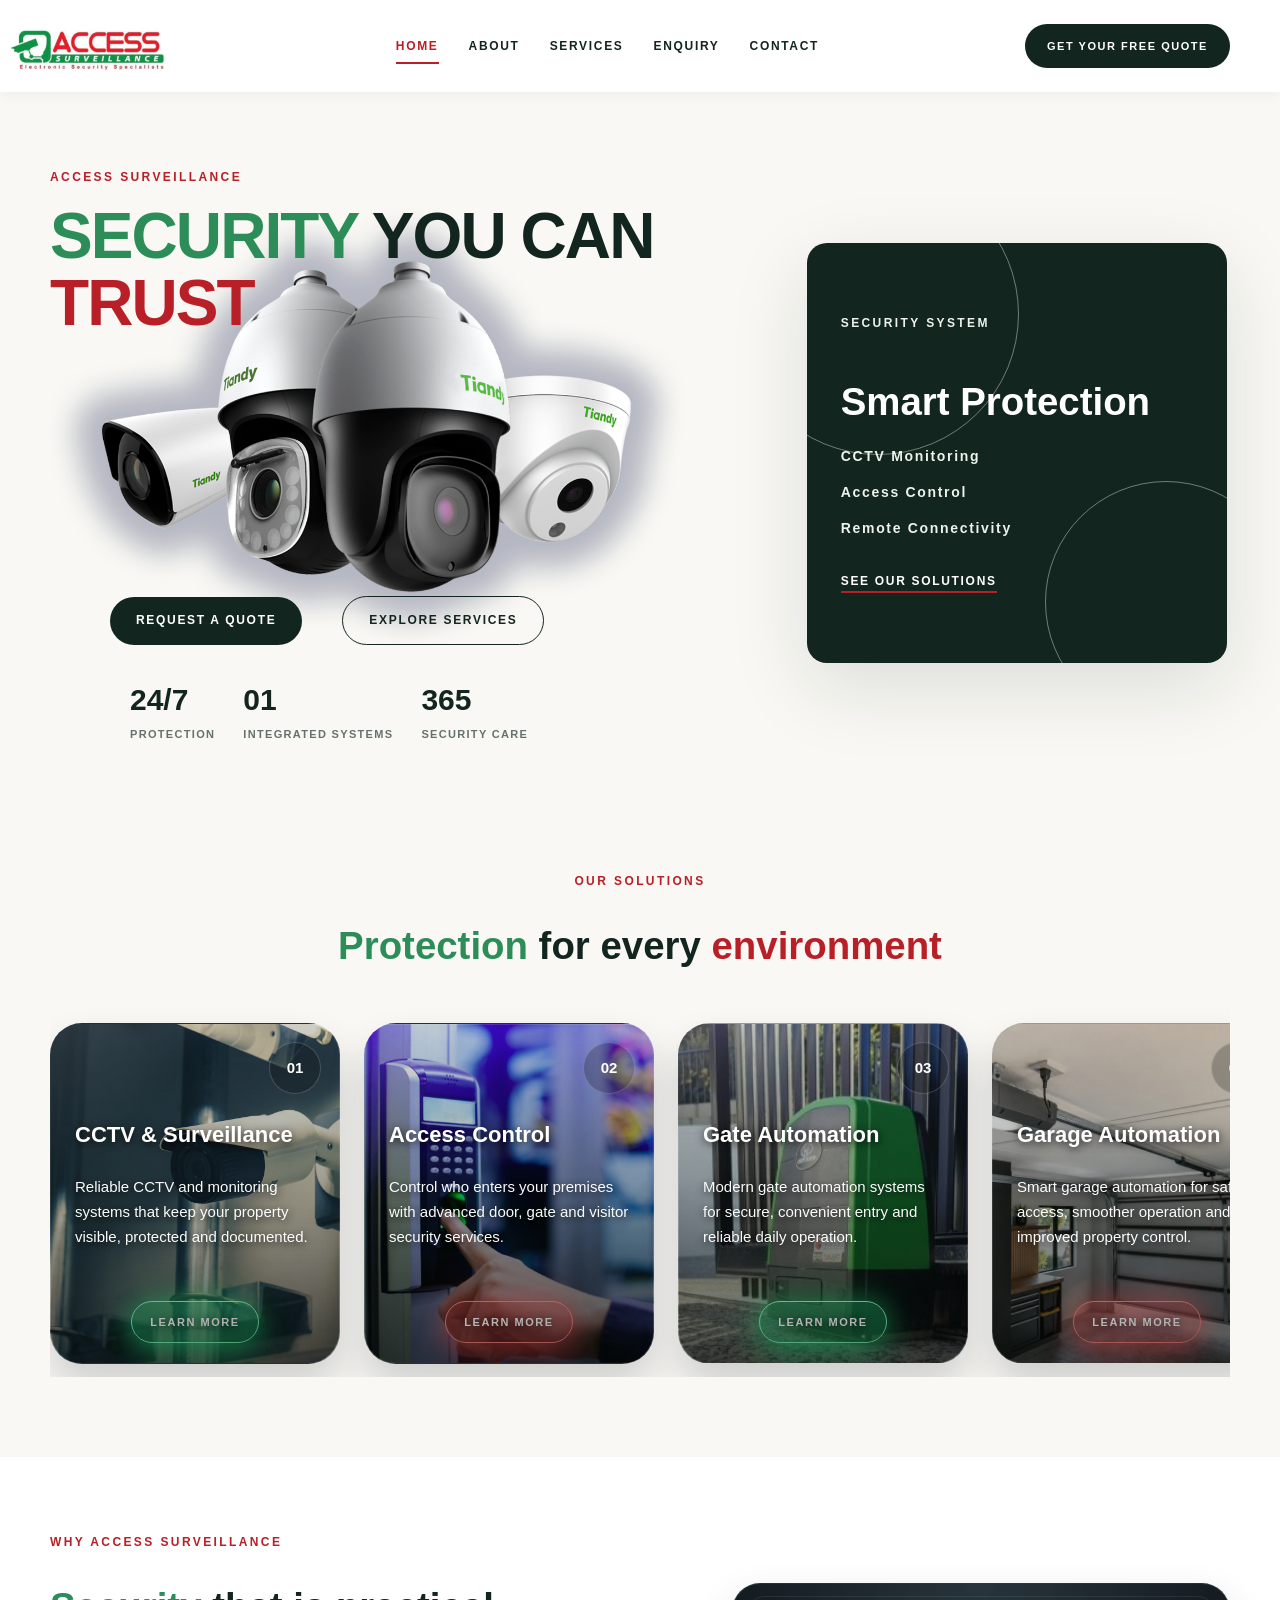
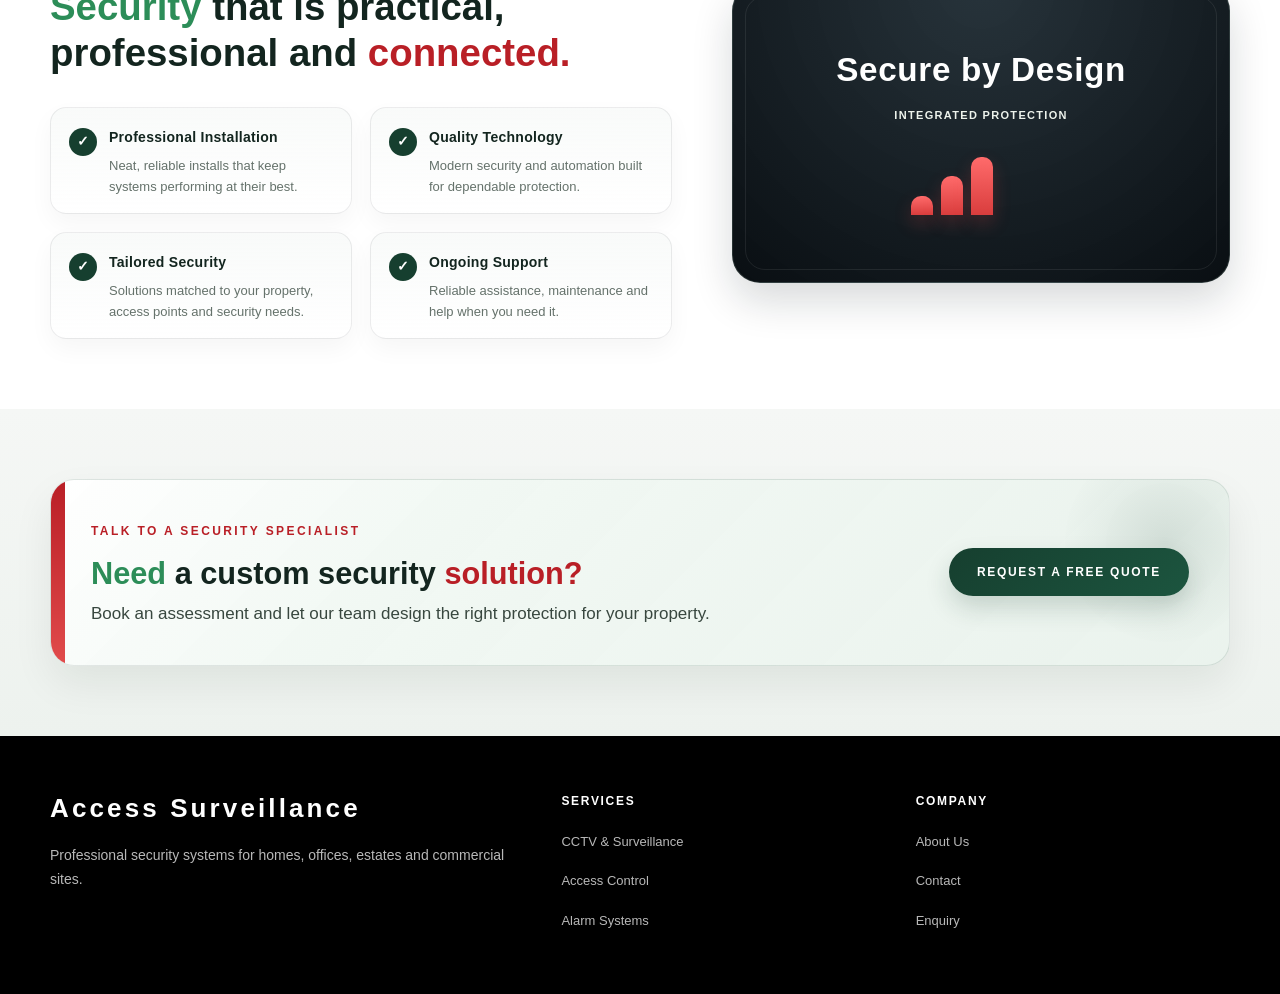
==== index.html @ 6586c18f "first push" ====
<!DOCTYPE html>
<html lang="en">
<head>
    <meta charset="UTF-8">
    <meta name="viewport" content="width=device-width, initial-scale=1.0">
    <title>Access Surveillance</title>
    <link rel="stylesheet" href="../css/style.css">
</head>
<body>
    <div class="site-header-wrap">
        <header class="site-header">
            <div class="container nav-wrap">
                <a class="brand" href="index.html" aria-label="Access Surveillance">
                    <span class="brand-mark">
                        <span class="brand-icon">
                            <img class="brand-logo-image" src="../images/access logo.jpeg" alt="Access Surveillance logo">
                        </span>
                    </span>
                </a>

                <button class="menu-toggle" aria-label="Open navigation" aria-expanded="false">
                    <span></span>
                    <span></span>
                    <span></span>
                </button>

                <nav class="main-nav">
                    <a class="nav-link active" href="index.html">Home</a>
                    <a class="nav-link" href="about.html">About</a>
                    <a class="nav-link" href="services.html">Services</a>
                    <a class="nav-link" href="enquiry.html">Enquiry</a>
                    <a class="nav-link" href="contact.html">Contact</a>
                </nav>

                <a class="header-button" href="enquiry.html">Get your free quote</a>
            </div>
        </header>
    </div>

    <main class="homepage-main">
        <section class="hero-section">
            <div class="container hero-grid">
                <div class="hero-copy">
                    <span class="section-tag">Access Surveillance</span>
                    <h1><span class="hero-green-word">Security</span> you can <span class="hero-trust-word">trust</span></h1>
                 
                    <div class="hero-actions">
                        <a class="btn btn-primary" href="enquiry.html">Request a Quote</a>
                        <a class="btn btn-secondary" href="#services-preview">Explore Services</a>
                    </div>

                    <div class="hero-proof">
                        <div class="hero-proof-item">
                            <span class="hero-proof-number">24/7</span>
                            <span class="hero-proof-label">Protection</span>
                        </div>
                        <div class="hero-proof-item">
                            <span class="hero-proof-number">01</span>
                            <span class="hero-proof-label">Integrated Systems</span>
                        </div>
                        <div class="hero-proof-item">
                            <span class="hero-proof-number">365</span>
                            <span class="hero-proof-label">Security Care</span>
                        </div>
                    </div>
                </div>

                <div class="hero-panel">
                    <div class="hero-panel-card">
                        <span class="hero-panel-label">Security System</span>
                        <h3>Smart Protection</h3>
                        <div class="hero-panel-list">
                            <span>CCTV Monitoring</span>
                            <span>Access Control</span>
                            <span>Remote Connectivity</span>
                        </div>
                        <a class="hero-panel-button" href="services.html">See our solutions</a>
                    </div>
                </div>
            </div>
        </section>

        <section class="service-preview" id="services-preview">
            <div class="container">
                <div class="section-heading centered">
                    <span class="section-tag dark-tag">Our Solutions</span>
                    <h2><span class="service-heading-green">Protection</span> for every <span class="service-heading-red">environment</span></h2>
                </div>

                <div class="service-slider">
                    <div class="service-track">
                        <div class="service-grid" aria-label="Security services list">
                            <article class="service-card service-card-feature">
                                <span class="service-icon">01</span>
                                <h3>CCTV & Surveillance</h3>
                                <p>Reliable CCTV and monitoring systems that keep your property visible, protected and documented.</p>
                                <a class="service-link" href="about.html">Learn more</a>
                            </article>
                            <article class="service-card service-card-access">
                                <span class="service-icon">02</span>
                                <h3>Access Control</h3>
                                <p>Control who enters your premises with advanced door, gate and visitor security services.</p>
                                <a class="service-link" href="about.html">Learn more</a>
                            </article>
                            <article class="service-card service-card-gate">
                                <span class="service-icon">03</span>
                                <h3>Gate Automation</h3>
                                <p>Modern gate automation systems for secure, convenient entry and reliable daily operation.</p>
                                <a class="service-link" href="about.html">Learn more</a>
                            </article>
                            <article class="service-card service-card-garage">
                                <span class="service-icon">04</span>
                                <h3>Garage Automation</h3>
                                <p>Smart garage automation for safer access, smoother operation and improved property control.</p>
                                <a class="service-link" href="about.html">Learn more</a>
                            </article>
                            <article class="service-card service-card-fencing">
                                <span class="service-icon">05</span>
                                <h3>Electric Fencing</h3>
                                <p>High-performance electric perimeter security to deter intrusion and strengthen protection around your property.</p>
                                <a class="service-link" href="about.html">Learn more</a>
                            </article>
                            <article class="service-card service-card-alarm">
                                <span class="service-icon">06</span>
                                <h3>Ajax Alarm Systems</h3>
                                <p>Smart Ajax alarm protection with rapid alerts, secure monitoring and reliable property defence.</p>
                                <a class="service-link" href="about.html">Learn more</a>
                            </article>
                            <article class="service-card service-card-network">
                                <span class="service-icon">07</span>
                                <h3>Networking</h3>
                                <p>Reliable networking and connectivity services that keep your security systems communicating securely and efficiently.</p>
                                <a class="service-link" href="about.html">Learn more</a>
                            </article>
                            <article class="service-card service-card-maintenance">
                                <span class="service-icon">08</span>
                                <h3>Maintenance & Repairs</h3>
                                <p>Keep your security systems running at peak performance with responsive maintenance and expert repairs.</p>
                                <a class="service-link" href="about.html">Learn more</a>
                            </article>
                        </div>
                        <div class="service-grid" aria-hidden="true">
                            <article class="service-card service-card-feature">
                                <span class="service-icon">01</span>
                                <h3>CCTV & Surveillance</h3>
                                <p>Reliable CCTV and monitoring systems that keep your property visible, protected and documented.</p>
                                <a class="service-link" href="about.html">Learn more</a>
                            </article>
                            <article class="service-card service-card-access">
                                <span class="service-icon">02</span>
                                <h3>Access Control</h3>
                                <p>Control who enters your premises with advanced door, gate and visitor security services.</p>
                                <a class="service-link" href="about.html">Learn more</a>
                            </article>
                            <article class="service-card service-card-gate">
                                <span class="service-icon">03</span>
                                <h3>Gate Automation</h3>
                                <p>Modern gate automation systems for secure, convenient entry and reliable daily operation.</p>
                                <a class="service-link" href="about.html">Learn more</a>
                            </article>
                            <article class="service-card service-card-garage">
                                <span class="service-icon">04</span>
                                <h3>Garage Automation</h3>
                                <p>Smart garage automation for safer access, smoother operation and improved property control.</p>
                                <a class="service-link" href="about.html">Learn more</a>
                            </article>
                            <article class="service-card service-card-fencing">
                                <span class="service-icon">05</span>
                                <h3>Electric Fencing</h3>
                                <p>High-performance electric perimeter security to deter intrusion and strengthen protection around your property.</p>
                                <a class="service-link" href="about.html">Learn more</a>
                            </article>
                            <article class="service-card service-card-alarm">
                                <span class="service-icon">06</span>
                                <h3>Ajax Alarm Systems</h3>
                                <p>Smart Ajax alarm protection with rapid alerts, secure monitoring and reliable property defence.</p>
                                <a class="service-link" href="about.html">Learn more</a>
                            </article>
                            <article class="service-card service-card-network">
                                <span class="service-icon">07</span>
                                <h3>Networking</h3>
                                <p>Reliable networking and connectivity services that keep your security systems communicating securely and efficiently.</p>
                                <a class="service-link" href="about.html">Learn more</a>
                            </article>
                            <article class="service-card service-card-maintenance">
                                <span class="service-icon">08</span>
                                <h3>Maintenance & Repairs</h3>
                                <p>Keep your security systems running at peak performance with responsive maintenance and expert repairs.</p>
                                <a class="service-link" href="about.html">Learn more</a>
                            </article>
                        </div>
                    </div>
                </div>
            </div>
        </section>

        <section class="trust-section">
            <div class="container trust-grid">
                <div class="trust-copy-wrap">
                    <span class="section-tag dark-tag">Why Access Surveillance</span>
                    <h2>Security that is practical, professional and connected.</h2>
                    <div class="trust-points">
                        <div class="trust-point">
                            <span class="trust-check">✓</span>
                            <div>
                                <strong>Professional Installation</strong>
                                <p>Neat, reliable installs that keep systems performing at their best.</p>
                            </div>
                        </div>
                        <div class="trust-point">
                            <span class="trust-check">✓</span>
                            <div>
                                <strong>Quality Technology</strong>
                                <p>Modern security and automation built for dependable protection.</p>
                            </div>
                        </div>
                        <div class="trust-point">
                            <span class="trust-check">✓</span>
                            <div>
                                <strong>Tailored Security</strong>
                                <p>Solutions matched to your property, access points and security needs.</p>
                            </div>
                        </div>
                        <div class="trust-point">
                            <span class="trust-check">✓</span>
                            <div>
                                <strong>Ongoing Support</strong>
                                <p>Reliable assistance, maintenance and help when you need it.</p>
                            </div>
                        </div>
                    </div>
                </div>

                <div class="trust-panel">
                    <div class="trust-panel-card">
                        <span class="trust-panel-number">Secure by Design</span>
                        <span class="trust-panel-label">Integrated Protection</span>
                        <div class="trust-bars">
                            <span class="bar bar-one"></span>
                            <span class="bar bar-two"></span>
                            <span class="bar bar-three"></span>
                        </div>
                    </div>
                </div>
            </div>
        </section>

        <section class="cta-section">
            <div class="container cta-card">
                <div>
                    <span class="section-tag light-tag">Talk to a security specialist</span>
                    <h2>Need a custom security solution?</h2>
                    <p>Book an assessment and let our team design the right protection for your property.</p>
                </div>
                <a class="btn btn-light" href="enquiry.html">Request a Free Quote</a>
            </div>
        </section>
    </main>

    <footer class="site-footer">
        <div class="container footer-grid">
            <div>
                <a class="footer-brand" href="index.html">Access Surveillance</a>
                <p>Professional security systems for homes, offices, estates and commercial sites.</p>
            </div>
            <div>
                <span class="footer-title">Services</span>
                <ul class="footer-links">
                    <li><a href="services.html">CCTV & Surveillance</a></li>
                    <li><a href="services.html">Access Control</a></li>
                    <li><a href="services.html">Alarm Systems</a></li>
                </ul>
            </div>
            <div>
                <span class="footer-title">Company</span>
                <ul class="footer-links">
                    <li><a href="about.html">About Us</a></li>
                    <li><a href="contact.html">Contact</a></li>
                    <li><a href="enquiry.html">Enquiry</a></li>
                </ul>
            </div>
        </div>
    </footer>
    <script src="../js/main.js"></script>
</body>
</html>
---- css/style.css ----
* {
  box-sizing: border-box;
  -webkit-font-smoothing: antialiased;
}

:root {
  --charcoal: #13251f;
  --charcoal-soft: #1d372c;
  --charcoal-dark: #091c16;
  --green: #163f2f;
  --green-soft: #234b3a;
  --green-light: #edf3ec;
  --red: #b91f26;
  --red-dark: #7d1418;
  --red-soft: #f7e7e8;
  --text: #38473f;
  --muted: #65726b;
  --muted-light: #9ca398;
  --line: #dde3dd;
  --line-soft: #eef0ee;
  --paper: #f9f8f4;
  --white: #ffffff;
  --black: #0d1916;
  --shadow: rgba(0, 36, 25, 0.12);
  --transition: 260ms ease;
  --serif: Georgia, "Times New Roman", serif;
  --sans: "Inter", "Manrope", "Montserrat", "Poppins", Arial, sans-serif;
}

html {
  scroll-behavior: smooth;
}

body {
  margin: 0;
  color: var(--text);
  background: var(--paper);
  font-family: var(--sans);
  font-size: 16px;
  line-height: 1.7;
}

html {
  scroll-behavior: smooth;
}

body.lock-scroll {
  overflow-x: hidden;
}

body,
.site-header,
.hero-section,
.service-preview,
.trust-section,
.cta-section,
.site-footer,
.hero-copy,
.hero-panel,
.service-card,
.trust-point,
.cta-card {
  animation: fadeUp 1s cubic-bezier(0.2, 0.8, 0.2, 1) both;
}

.reveal {
  opacity: 0;
  transform: translateY(28px) scale(0.98);
  filter: blur(4px);
  transition: opacity 0.8s ease, transform 0.8s cubic-bezier(0.2, 0.8, 0.2, 1), filter 0.8s ease;
}

.reveal.is-visible {
  opacity: 1;
  transform: translateY(0) scale(1);
  filter: blur(0);
}

@keyframes fadeUp {
  0% {
    opacity: 0;
    transform: translateY(30px) scale(0.98);
    filter: blur(4px);
  }
  100% {
    opacity: 1;
    transform: translateY(0) scale(1);
    filter: blur(0);
  }
}

.hero-copy {
  animation-delay: 0.12s;
}

.hero-panel {
  animation-delay: 0.25s;
}

.service-card {
  animation-delay: 0.1s;
}

.trust-point {
  animation-delay: 0.14s;
}

.cta-card {
  animation-delay: 0.28s;
}

@media (prefers-reduced-motion: reduce) {
  *, *::before, *::after {
    animation: none !important;
    transition: none !important;
    scroll-behavior: auto !important;
  }

  .reveal,
  .reveal.is-visible {
    opacity: 1 !important;
    transform: none !important;
    filter: none !important;
    transition: none !important;
  }
}

img {
  max-width: 100%;
  display: block;
}

a {
  color: inherit;
  text-decoration: none;
}

.container {
  width: min(1180px, calc(100vw - 96px));
  margin: 0 auto;
}

.site-header-wrap {
  background: var(--white);
  position: relative;
  z-index: 10;
  box-shadow: 0 2px 14px rgba(0, 0, 0, 0.05);
}

.site-header {
  min-height: 92px;
  background: var(--white);
}

.nav-wrap {
  min-height: 92px;
  display: flex;
  align-items: center;
  justify-content: space-between;
  gap: 30px;
}

.brand {
  display: flex;
  align-items: center;
  min-width: max-content;
  margin-left: -60px;
}

.brand-mark {
  display: flex;
  align-items: center;
  gap: 0;
}

.brand-icon {
  width: 200px;
  height: 84px;
  display: flex;
  align-items: center;
  justify-content: center;
  color: var(--green);
  border-radius: 0;
  border: none;
  background: transparent;
}

.brand-logo-image {
  width: 200px;
  height: 84px;
  object-fit: contain;
  border-radius: 0;
  border: none;
  background: transparent;
  padding: 0;
  box-shadow: none;
  display: block;
}

.brand-title {
  display: block;
  color: var(--charcoal);
  font-size: 21px;
  font-weight: 800;
  letter-spacing: 0.12em;
  line-height: 1.2;
}

.brand-subtitle {
  display: block;
  color: var(--muted);
  font-size: 10px;
  font-weight: 700;
  letter-spacing: 0.18em;
  margin-top: 5px;
}

.main-nav {
  display: flex;
  align-items: center;
  gap: 30px;
}

.nav-link {
  color: var(--charcoal);
  font-size: 12px;
  font-weight: 800;
  letter-spacing: 0.14em;
  text-transform: uppercase;
  position: relative;
}

.nav-link::after {
  content: "";
  position: absolute;
  left: 0;
  bottom: -8px;
  width: 100%;
  height: 2px;
  background: var(--red);
  transform: scaleX(0);
  transform-origin: left;
  transition: var(--transition);
}

.nav-link:hover,
.nav-link.active {
  color: var(--red);
}

.nav-link:hover::after,
.nav-link.active::after {
  transform: scaleX(1);
}

.header-button {
  display: inline-flex;
  align-items: center;
  justify-content: center;
  min-height: 44px;
  padding: 11px 22px;
  background: var(--charcoal);
  color: var(--white);
  font-size: 11px;
  font-weight: 800;
  letter-spacing: 0.14em;
  text-transform: uppercase;
  border-radius: 999px;
  transition: var(--transition);
}

.header-button:hover {
  background: var(--red);
}

.menu-toggle {
  display: none;
  width: 44px;
  height: 44px;
  border: 1px solid var(--line);
  background: var(--white);
  align-items: center;
  justify-content: center;
  flex-direction: column;
  gap: 5px;
  cursor: pointer;
}

.menu-toggle span {
  display: block;
  width: 22px;
  height: 2px;
  background: var(--charcoal);
  border-radius: 2px;
}

@media (max-width: 900px) {
  .container {
    width: min(100%, calc(100vw - 32px));
  }

  .nav-wrap {
    flex-wrap: wrap;
  }

  .menu-toggle {
    display: flex;
    margin-left: auto;
  }

  .main-nav {
    position: absolute;
    left: 0;
    right: 0;
    top: 100%;
    z-index: 20;
    display: none;
    width: 100%;
    flex-direction: column;
    align-items: stretch;
    background: var(--white);
    padding: 20px;
    gap: 18px;
    box-shadow: 0 12px 30px var(--shadow);
  }

  .main-nav.open {
    display: flex;
  }

  .nav-link {
    font-size: 13px;
  }

  .header-button {
    display: none;
  }
}

.homepage-main {
  background: transparent;
}

.hero-section {
  background-image: url("../images/lines.jpeg");
  background-repeat: no-repeat;
  background-position: center center;
  background-size: cover;
  padding: 70px 0 42px;
}

.hero-grid {
  display: grid;
  grid-template-columns: minmax(560px, 1.25fr) minmax(420px, 0.75fr);
  align-items: center;
  gap: 40px;
}

.hero-copy {
  max-width: 680px;
  position: relative;
  z-index: 1;
}

.hero-copy::before {
  content: "";
  position: absolute;
  inset: -30px 0 -30px -30px;
  background-image: url("../images/test.png");
  background-repeat: no-repeat;
  background-position: center left;
  background-size: contain;
  opacity: 1;
  z-index: 0;
  pointer-events: none;
}

.hero-copy > * {
  position: relative;
  z-index: 1;
}

.section-tag {
  display: inline-block;
  color: var(--red);
  font-size: 12px;
  font-weight: 800;
  letter-spacing: 0.2em;
  text-transform: uppercase;
  margin-bottom: 16px;
}

.dark-tag {
  color: var(--red);
}

.light-tag {
  color: var(--red);
}

.hero-copy h1 {
  margin: 0 0 20px;
  color: var(--charcoal);
  font-family: Verdana, Geneva, Tahoma, sans-serif;
  font-size: clamp(56px, 5vw, 74px);
  line-height: 1.04;
  font-weight: 900;
  letter-spacing: -0.03em;
  text-transform: uppercase;
}
.hero-green-word {
  color: #2C8D58;
}

.hero-trust-word {
  color: var(--red);
}

.word-green {
  color: #2C8D58;
}

.word-red {
  color: var(--red);
}

.hero-subtitle {
  color: var(--text);
  font-size: clamp(19px, 2vw, 24px);
  line-height: 1.7;
  max-width: 620px;
  margin-bottom: 28px;
}

.hero-actions {
  display: flex;
  align-items: center;
  gap: 40px;
  flex-wrap: wrap;
  margin-top: 260px;
  margin-left: 60px;
  justify-content: flex-start;
}

.btn {
  display: inline-flex;
  align-items: center;
  justify-content: center;
  min-height: 48px;
  padding: 13px 26px;
  font-weight: 800;
  font-size: 12px;
  letter-spacing: 0.14em;
  text-transform: uppercase;
  border-radius: 999px;
  transition: var(--transition);
}

.btn-primary {
  background: var(--charcoal);
  color: var(--white);
}

.btn-primary:hover {
  background: var(--red);
}

.btn-secondary {
  border: 1px solid var(--charcoal);
  color: var(--charcoal);
  background: transparent;
}

.btn-secondary:hover {
  background: var(--charcoal);
  color: var(--white);
}

.btn-light {
  background: var(--white);
  color: var(--charcoal);
}

.hero-proof {
  display: flex;
  gap: 28px;
  flex-wrap: wrap;
  margin-top: 40px;
  margin-left: 80px;
}

.hero-proof-item {
  display: flex;
  flex-direction: column;
}

.hero-proof-number {
  color: var(--charcoal);
  font-size: 30px;
  font-weight: 900;
  line-height: 1;
}

.hero-proof-label {
  color: var(--muted);
  font-size: 11px;
  font-weight: 800;
  letter-spacing: 0.12em;
  text-transform: uppercase;
  margin-top: 10px;
}

.hero-panel {
  display: flex;
  align-items: center;
  justify-content: center;
}

.hero-panel-card {
  width: min(420px, 100%);
  min-height: 420px;
  background: var(--charcoal);
  color: var(--white);
  padding: 44px 34px;
  border-radius: 20px;
  display: flex;
  flex-direction: column;
  justify-content: center;
  box-shadow: 0 24px 80px var(--shadow);
  position: relative;
  overflow: hidden;
}

.hero-panel-card::before,
.hero-panel-card::after {
  content: "";
  position: absolute;
  border-radius: 50%;
  border: 1px solid rgba(255,255,255,0.4);
}

.hero-panel-card::before {
  width: 280px;
  height: 280px;
  left: -70px;
  top: -70px;
}

.hero-panel-card::after {
  width: 240px;
  height: 240px;
  right: -60px;
  bottom: -60px;
}

.hero-panel-label {
  color: var(--green-light);
  font-size: 12px;
  font-weight: 800;
  letter-spacing: 0.2em;
  text-transform: uppercase;
}

.hero-panel-card h3 {
  color: var(--white);
  font-size: clamp(36px, 3vw, 48px);
  font-weight: 800;
  line-height: 1.2;
  margin: 46px 0 20px;
}

.hero-panel-list {
  display: flex;
  flex-direction: column;
  gap: 12px;
}

.hero-panel-list span {
  font-size: 14px;
  font-weight: 700;
  letter-spacing: 0.12em;
  color: var(--green-light);
}

.hero-panel-button {
  margin-top: 30px;
  width: fit-content;
  border-bottom: 2px solid var(--red);
  color: var(--white);
  font-size: 12px;
  font-weight: 900;
  letter-spacing: 0.14em;
  text-transform: uppercase;
}

.service-preview {
  padding: 80px 0;
  background: var(--paper);
}

.section-heading {
  margin-bottom: 24px;
}

.section-heading.centered {
  text-align: center;
}

.section-heading h2,
.trust-copy-wrap h2,
.cta-card h2 {
  color: var(--charcoal);
  font-size: clamp(34px, 3vw, 46px);
  line-height: 1.2;
  font-weight: 800;
  margin: 16px 0 0;
}

.service-heading-green {
  color: #18b766;
}

.service-heading-red {
  color: #d93d3d;
}

.service-slider {
  overflow: hidden;
  padding-bottom: 12px;
  position: relative;
}

.service-track {
  display: flex;
  width: max-content;
  min-width: max-content;
  animation: service-slide 28s linear infinite;
}

.service-slider:hover .service-track {
  animation-play-state: paused;
}

.service-grid {
  display: flex;
  gap: 24px;
  min-width: max-content;
  margin-top: 30px;
  padding-right: 24px;
}

@keyframes service-slide {
  0% {
    transform: translateX(0);
  }
  100% {
    transform: translateX(-50%);
  }
}

.service-card {
  flex: 0 0 290px;
  min-height: 320px;
  background: linear-gradient(180deg, rgba(17, 17, 17, 0.18), rgba(17, 17, 17, 0.5));
  border: 1px solid rgba(255, 255, 255, 0.12);
  border-radius: 32px;
  padding: 30px 24px 20px;
  box-shadow: 0 22px 38px rgba(15, 22, 31, 0.18);
  transition: transform 0.25s ease, box-shadow 0.25s ease, border-color 0.25s ease, filter 0.25s ease;
  display: flex;
  flex-direction: column;
  align-items: flex-start;
  position: relative;
  overflow: hidden;
  filter: saturate(1.08) contrast(1.02);
}

.service-card::before {
  content: "";
  position: absolute;
  inset: 0;
  background: linear-gradient(135deg, rgba(255,255,255,0.12), transparent 28%, transparent 70%, rgba(0,0,0,0.12));
  pointer-events: none;
}

.service-card::after {
  content: "";
  position: absolute;
  left: 0;
  right: 0;
  bottom: 0;
  height: 54%;
  background: linear-gradient(180deg, rgba(0,0,0,0), rgba(0,0,0,0.38));
  pointer-events: none;
}

.service-card:hover {
  transform: translateY(-12px) scale(1.015);
  box-shadow: 0 30px 55px rgba(15, 22, 31, 0.24);
  border-color: rgba(255, 255, 255, 0.26);
  filter: saturate(1.14) contrast(1.05);
}

.service-card-feature {
  background:
    linear-gradient(180deg, rgba(8, 21, 17, 0.18), rgba(8, 21, 17, 0.48)),
    url("../images/cctv img.png") center center / cover no-repeat;
  background-color: #111111;
  border-color: rgba(255, 255, 255, 0.12);
  color: var(--white);
  padding-top: 80px;
}

.service-card-access {
  background:
    linear-gradient(180deg, rgba(8, 21, 17, 0.18), rgba(8, 21, 17, 0.48)),
    url("../images/access control.jpg") center center / cover no-repeat;
  background-color: #111111;
  border-color: rgba(255, 255, 255, 0.12);
  color: var(--white);
  padding-top: 80px;
}

.service-card-gate,
.service-card-garage,
.service-card-fencing,
.service-card-alarm,
.service-card-network,
.service-card-maintenance {
  background-color: #111111;
  border-color: rgba(255, 255, 255, 0.12);
  color: var(--white);
  padding-top: 80px;
}

.service-card-gate {
  background:
    linear-gradient(180deg, rgba(8, 21, 17, 0.18), rgba(8, 21, 17, 0.48)),
    url("../images/gate automation.jpg") center center / cover no-repeat;
}

.service-card-garage {
  background:
    linear-gradient(180deg, rgba(8, 21, 17, 0.18), rgba(8, 21, 17, 0.48)),
    url("../images/garage automation.webp") center center / cover no-repeat;
}

.service-card-fencing {
  background:
    linear-gradient(180deg, rgba(8, 21, 17, 0.18), rgba(8, 21, 17, 0.48)),
    url("../images/electric-fence-installation.webp") center center / cover no-repeat;
}

.service-card-alarm {
  background:
    linear-gradient(180deg, rgba(8, 21, 17, 0.18), rgba(8, 21, 17, 0.48)),
    url("../images/ajax alarm systems.jpg") center center / cover no-repeat;
}

.service-card-network {
  background:
    linear-gradient(180deg, rgba(8, 21, 17, 0.18), rgba(8, 21, 17, 0.48)),
    url("../images/networking.jpg") center center / cover no-repeat;
}

.service-card-maintenance {
  background:
    linear-gradient(180deg, rgba(8, 21, 17, 0.18), rgba(8, 21, 17, 0.48)),
    url("../images/miantenance and repairs.jpg") center center / cover no-repeat;
  padding-top: 80px;
}

.service-card-maintenance h3,
.service-card-maintenance p,
.service-card-maintenance .service-link {
  margin-top: 0;
}

.service-card-feature .service-icon,
.service-card-access .service-icon,
.service-card-gate .service-icon,
.service-card-garage .service-icon,
.service-card-fencing .service-icon,
.service-card-alarm .service-icon,
.service-card-network .service-icon,
.service-card-maintenance .service-icon {
  background: rgba(0, 0, 0, 0.22);
  border-color: rgba(255, 255, 255, 0.18);
  color: var(--white);
  position: absolute;
  top: 18px;
  right: 18px;
  margin: 0;
}

.service-card-feature h3,
.service-card-feature p,
.service-card-feature .service-link,
.service-card-access h3,
.service-card-access p,
.service-card-access .service-link,
.service-card-gate h3,
.service-card-gate p,
.service-card-gate .service-link,
.service-card-garage h3,
.service-card-garage p,
.service-card-garage .service-link,
.service-card-fencing h3,
.service-card-fencing p,
.service-card-fencing .service-link,
.service-card-alarm h3,
.service-card-alarm p,
.service-card-alarm .service-link,
.service-card-network h3,
.service-card-network p,
.service-card-network .service-link,
.service-card-maintenance h3,
.service-card-maintenance p,
.service-card-maintenance .service-link {
  color: #ffffff !important;
  text-shadow: 0 2px 8px rgba(0, 0, 0, 0.8);
}

.service-card-feature p,
.service-card-access p,
.service-card-gate p,
.service-card-garage p,
.service-card-fencing p,
.service-card-alarm p,
.service-card-network p,
.service-card-maintenance p {
  opacity: 0.98;
}

.service-card-feature .service-link,
.service-card-access .service-link,
.service-card-gate .service-link,
.service-card-garage .service-link,
.service-card-fencing .service-link,
.service-card-alarm .service-link,
.service-card-network .service-link,
.service-card-maintenance .service-link {
  color: inherit !important;
}

.service-icon {
  display: inline-flex;
  align-items: center;
  justify-content: center;
  width: 52px;
  height: 52px;
  border-radius: 50%;
  background: var(--green-light);
  color: var(--charcoal);
  font-weight: 900;
  font-size: 15px;
  border: 1px solid var(--line);
  margin-left: auto;
  position: absolute;
  top: 18px;
  right: 18px;
}

.service-card h3 {
  color: var(--charcoal);
  font-size: 22px;
  font-weight: 800;
  margin: 18px 0 12px;
  line-height: 1.2;
  position: relative;
  z-index: 1;
}

.service-card p {
  color: var(--text);
  font-size: 15px;
  line-height: 1.65;
  position: relative;
  z-index: 1;
}

.service-card:nth-child(1) .service-link,
.service-card:nth-child(3) .service-link,
.service-card:nth-child(5) .service-link,
.service-card:nth-child(7) .service-link,
.service-card:nth-child(10) .service-link,
.service-card:nth-child(12) .service-link,
.service-card:nth-child(14) .service-link,
.service-card:nth-child(15) .service-link,
.service-card:nth-child(17) .service-link {
  color: #ffffff !important;
  background: rgba(33, 214, 120, 0.42);
  border: 1px solid rgba(122, 255, 186, 1);
  box-shadow: 0 12px 28px rgba(33, 214, 120, 0.45), 0 0 28px rgba(33, 214, 120, 0.5), 0 0 52px rgba(33, 214, 120, 0.22);
}

.service-card:nth-child(2) .service-link,
.service-card:nth-child(4) .service-link,
.service-card:nth-child(6) .service-link,
.service-card:nth-child(8) .service-link,
.service-card:nth-child(9) .service-link,
.service-card:nth-child(11) .service-link,
.service-card:nth-child(13) .service-link,
.service-card:nth-child(16) .service-link {
  color: #ffffff !important;
  background: rgba(240, 78, 78, 0.38);
  border: 1px solid rgba(255, 128, 128, 1);
  box-shadow: 0 12px 28px rgba(240, 78, 78, 0.4), 0 0 28px rgba(240, 78, 78, 0.45), 0 0 52px rgba(240, 78, 78, 0.2);
}

.service-link {
  display: inline-flex;
  align-items: center;
  justify-content: center;
  width: auto;
  min-width: 124px;
  color: var(--red);
  font-size: 11px;
  font-weight: 900;
  text-transform: uppercase;
  letter-spacing: 0.14em;
  margin: auto auto 0;
  padding: 11px 18px;
  text-align: center;
  border-radius: 999px;
  transition: transform 0.2s ease, filter 0.2s ease, box-shadow 0.2s ease;
  text-decoration: none;
}

.service-card:hover .service-link {
  transform: translateY(-2px) scale(1.02);
  filter: brightness(1.2);
  box-shadow: 0 12px 26px rgba(255, 255, 255, 0.18), 0 0 22px rgba(255, 255, 255, 0.14), 0 0 38px rgba(255, 255, 255, 0.08);
}

.trust-section {
  background: var(--white);
  padding: 70px 0;
}

.trust-grid {
  display: grid;
  grid-template-columns: minmax(460px, 1fr) minmax(380px, 0.8fr);
  align-items: center;
  gap: 60px;
}

.trust-copy-wrap p {
  color: var(--muted);
  font-size: 18px;
  line-height: 1.7;
  max-width: 680px;
}

.trust-points {
  display: grid;
  grid-template-columns: repeat(2, minmax(0, 1fr));
  gap: 18px;
  margin-top: 30px;
}

.trust-point {
  display: flex;
  align-items: flex-start;
  gap: 12px;
  padding: 18px 18px 16px;
  border: 1px solid rgba(15, 22, 31, 0.08);
  border-radius: 16px;
  background: linear-gradient(180deg, rgba(248, 250, 249, 0.9), rgba(255, 255, 255, 1));
  box-shadow: 0 10px 24px rgba(15, 22, 31, 0.04);
}

.trust-point strong {
  display: block;
  color: var(--charcoal);
  font-size: 14px;
  font-weight: 800;
  letter-spacing: 0.02em;
  margin-bottom: 6px;
}

.trust-point p {
  margin: 0;
  color: var(--muted);
  font-size: 13px;
  line-height: 1.6;
  letter-spacing: 0;
  font-weight: 500;
}

.trust-check {
  display: inline-flex;
  align-items: center;
  justify-content: center;
  width: 28px;
  height: 28px;
  min-width: 28px;
  background: var(--green);
  color: var(--white);
  border-radius: 50%;
  font-size: 14px;
  font-weight: 900;
  margin-top: 2px;
}

.trust-panel-card {
  min-height: 300px;
  background: radial-gradient(circle at top, rgba(28, 41, 49, 0.95), rgba(9, 14, 18, 1));
  color: var(--white);
  display: flex;
  flex-direction: column;
  align-items: center;
  justify-content: center;
  border-radius: 28px;
  box-shadow: 0 18px 40px rgba(15, 22, 31, 0.16);
  padding: 34px 28px;
  border: 1px solid rgba(164, 197, 180, 0.18);
  position: relative;
  overflow: hidden;
}

.trust-panel-card::before {
  content: "";
  position: absolute;
  inset: 12px;
  border: 1px solid rgba(255, 255, 255, 0.08);
  border-radius: 20px;
}

.trust-panel-number {
  font-size: clamp(28px, 2.6vw, 40px);
  font-weight: 900;
  line-height: 1.1;
  color: var(--white);
  text-align: center;
  letter-spacing: 0.02em;
  position: relative;
  z-index: 1;
}

.trust-panel-label {
  color: var(--green-light);
  letter-spacing: 0.12em;
  font-size: 11px;
  font-weight: 800;
  text-transform: uppercase;
  margin-top: 18px;
  text-align: center;
  position: relative;
  z-index: 1;
}

.trust-bars {
  width: 140px;
  display: flex;
  gap: 8px;
  align-items: end;
  height: 64px;
  margin-top: 26px;
  position: relative;
  z-index: 1;
}

.trust-bars .bar {
  width: 22px;
  background: linear-gradient(180deg, #ff6b6b 0%, #d93d3d 100%);
  border-radius: 10px 10px 0 0;
  box-shadow: 0 8px 18px rgba(217, 61, 61, 0.24);
}

.bar-one { height: 30%; }
.bar-two { height: 60%; }
.bar-three { height: 90%; }

.cta-section {
  background: linear-gradient(180deg, #f5f7f5 0%, #edf2ee 100%);
  padding: 70px 0;
}

.cta-card {
  position: relative;
  display: flex;
  align-items: center;
  justify-content: space-between;
  gap: 30px;
  padding: 36px 40px;
  background: linear-gradient(135deg, rgba(255,255,255,0.96) 0%, rgba(241,248,243,0.98) 32%, rgba(233,242,236,0.95) 100%);
  color: var(--charcoal);
  border: 1px solid rgba(22, 63, 47, 0.12);
  border-radius: 24px;
  box-shadow: 0 18px 40px rgba(10, 24, 20, 0.07);
  overflow: hidden;
}

.cta-card::before {
  content: "";
  position: absolute;
  right: -36px;
  top: -38px;
  width: 200px;
  height: 200px;
  border-radius: 50%;
  background: radial-gradient(circle, rgba(22, 63, 47, 0.12) 0%, rgba(22, 63, 47, 0.04) 45%, transparent 75%);
}

.cta-card::after {
  content: "";
  position: absolute;
  left: 0;
  top: 0;
  bottom: 0;
  width: 14px;
  background: linear-gradient(180deg, var(--red) 0%, #e14b4b 100%);
}

.cta-card > * {
  position: relative;
  z-index: 1;
}

.cta-card h2 {
  color: var(--charcoal);
  margin: 0 0 8px;
  font-size: clamp(28px, 2.4vw, 40px);
  line-height: 1.12;
}

.cta-card p {
  color: var(--text);
  font-size: 17px;
  margin: 0;
}

.cta-card .btn-light {
  background: linear-gradient(135deg, var(--green) 0%, #1c553f 100%);
  color: var(--white);
  border: 0;
  box-shadow: 0 12px 24px rgba(22, 63, 47, 0.18);
  position: relative;
  z-index: 1;
  padding-inline: 28px;
}

.cta-card .btn-light:hover {
  background: linear-gradient(135deg, var(--red) 0%, #d83838 100%);
  transform: translateY(-1px);
}

.site-footer {
  padding: 50px 0;
  background: #000000;
  color: var(--white);
  position: relative;
  z-index: 1;
}

.footer-grid {
  display: grid;
  grid-template-columns: 1.5fr 1fr 1fr;
  gap: 40px;
  align-items: start;
}

.footer-brand {
  color: var(--white);
  font-size: 26px;
  font-weight: 900;
  letter-spacing: 0.12em;
}

.site-footer p {
  color: rgba(255, 255, 255, 0.72);
  font-size: 14px;
}

.footer-title {
  color: var(--white);
  font-weight: 800;
  font-size: 12px;
  letter-spacing: 0.14em;
  text-transform: uppercase;
}

.footer-links {
  list-style: none;
  padding: 0;
  margin: 14px 0 0;
}

.footer-links li {
  margin-bottom: 12px;
}

.footer-links a {
  color: rgba(255, 255, 255, 0.72);
  font-size: 13px;
}

.footer-links a:hover {
  color: var(--red);
}

.page-main {
  background: linear-gradient(180deg, rgba(237, 243, 236, 0.35), rgba(249, 248, 244, 1));
}

.page-hero {
  background: linear-gradient(135deg, rgba(9, 28, 22, 0.96), rgba(33, 65, 52, 0.9));
  padding: 76px 0 32px;
}

.page-hero-inner {
  display: flex;
  align-items: center;
}

.page-hero-copy {
  max-width: 760px;
  color: var(--white);
}

.eyebrow,
.mini-label {
  display: inline-block;
  color: var(--red);
  font-size: 11px;
  font-weight: 800;
  letter-spacing: 0.18em;
  text-transform: uppercase;
  margin-bottom: 18px;
}

.page-hero h1 {
  margin: 0;
  color: var(--white);
  font-size: clamp(42px, 4vw, 62px);
  line-height: 1.08;
  letter-spacing: -0.04em;
  text-transform: uppercase;
}

.page-hero p {
  color: rgba(237, 243, 236, 0.85);
  max-width: 620px;
  margin-top: 20px;
  font-size: 18px;
  line-height: 1.7;
}

.inline-actions {
  margin: 28px 0 0 0;
  justify-content: flex-start;
}

.content-section {
  padding: 70px 0;
}

.muted-section {
  background: rgba(22, 41, 34, 0.02);
}

.stats-grid,
.value-grid,
.process-grid {
  display: grid;
  gap: 24px;
}

.stats-grid {
  grid-template-columns: repeat(3, minmax(0, 1fr));
}

.stat-card,
.feature-card,
.process-step,
.detail-card,
.quote-panel,
.contact-form-wrap,
.info-card,
.service-card-page {
  background: var(--white);
  border: 1px solid var(--line);
  border-radius: 22px;
  box-shadow: 0 16px 36px rgba(10, 24, 20, 0.06);
}

.stat-card {
  padding: 30px 24px;
  text-align: center;
}

.stat-number {
  display: block;
  color: var(--charcoal);
  font-size: clamp(28px, 3vw, 42px);
  font-weight: 900;
  line-height: 1.1;
}

.stat-label {
  display: block;
  margin-top: 8px;
  color: var(--muted);
  font-size: 11px;
  font-weight: 800;
  letter-spacing: 0.14em;
  text-transform: uppercase;
}

.content-grid,
.contact-layout,
.enquiry-layout {
  display: grid;
  grid-template-columns: 1.15fr 0.85fr;
  align-items: start;
  gap: 28px;
}

.info-card,
.detail-card,
.quote-panel,
.contact-form-wrap {
  padding: 30px;
}

.info-card h2,
.detail-card h3,
.feature-card h3,
.process-step h3,
.quote-panel h3 {
  color: var(--charcoal);
  font-size: clamp(24px, 2vw, 32px);
  font-weight: 800;
  line-height: 1.2;
  margin: 0 0 16px;
}

.info-card p,
.detail-card p,
.feature-card p,
.process-step p,
.quote-panel li {
  color: var(--muted);
  font-size: 16px;
  line-height: 1.7;
}

.check-list {
  margin: 0;
  padding-left: 18px;
  display: grid;
  gap: 12px;
}

.check-list li {
  color: var(--text);
  line-height: 1.6;
}

.value-grid {
  grid-template-columns: repeat(4, minmax(0, 1fr));
  margin-top: 30px;
}

.feature-card {
  padding: 28px 22px;
}

.feature-icon {
  display: inline-flex;
  width: 42px;
  height: 42px;
  border-radius: 50%;
  background: rgba(22, 63, 47, 0.1);
  color: var(--charcoal);
  align-items: center;
  justify-content: center;
  font-size: 12px;
  font-weight: 900;
  margin-bottom: 18px;
}

.process-grid {
  grid-template-columns: repeat(3, minmax(0, 1fr));
  margin-top: 30px;
}

.process-step {
  padding: 28px 24px;
}

.process-number {
  display: inline-flex;
  width: 42px;
  height: 42px;
  border-radius: 50%;
  background: var(--charcoal);
  color: var(--white);
  align-items: center;
  justify-content: center;
  font-size: 12px;
  font-weight: 900;
  letter-spacing: 0.1em;
}

.service-grid-page {
  display: grid;
  grid-template-columns: repeat(4, minmax(0, 1fr));
  gap: 22px;
}

.service-card-page {
  padding: 24px 22px;
  min-height: 220px;
  background: linear-gradient(180deg, rgba(255,255,255,0.98), rgba(237,243,236,0.9));
}

.service-card-page-tag {
  display: inline-flex;
  width: 42px;
  height: 42px;
  border-radius: 50%;
  background: var(--red);
  color: var(--white);
  align-items: center;
  justify-content: center;
  font-size: 11px;
  font-weight: 900;
}

.service-card-page h3 {
  color: var(--charcoal);
  font-size: 22px;
  font-weight: 800;
  line-height: 1.3;
  margin: 18px 0 12px;
}

.service-card-page p {
  color: var(--muted);
  font-size: 15px;
  line-height: 1.7;
  margin: 0;
}

.contact-details {
  display: grid;
  gap: 18px;
}

.field-row {
  display: grid;
  grid-template-columns: repeat(2, minmax(0, 1fr));
  gap: 18px;
}

.field {
  display: flex;
  flex-direction: column;
  gap: 8px;
  margin-bottom: 18px;
}

.field label {
  color: var(--charcoal);
  font-size: 12px;
  font-weight: 800;
  letter-spacing: 0.12em;
  text-transform: uppercase;
}

.field input,
.field textarea,
.field select {
  width: 100%;
  border: 1px solid var(--line);
  border-radius: 14px;
  background: #f8faf8;
  padding: 15px 16px;
  font: inherit;
  color: var(--charcoal);
}

.field input:focus,
.field textarea:focus,
.field select:focus {
  outline: none;
  border-color: rgba(22, 63, 47, 0.4);
  box-shadow: 0 0 0 4px rgba(22, 63, 47, 0.08);
}

.field textarea {
  resize: vertical;
  min-height: 150px;
}

.submit-button {
  display: inline-flex;
  align-items: center;
  justify-content: center;
  min-height: 48px;
  padding: 13px 26px;
  background: var(--charcoal);
  color: var(--white);
  border: 0;
  border-radius: 999px;
  font-size: 12px;
  font-weight: 800;
  letter-spacing: 0.14em;
  text-transform: uppercase;
  cursor: pointer;
  transition: transform 0.2s ease, background 0.2s ease;
}

.submit-button:hover {
  background: var(--red);
  transform: translateY(-1px);
}

.quote-panel {
  background: linear-gradient(180deg, rgba(16, 33, 27, 0.96), rgba(18, 37, 31, 0.9));
  color: var(--white);
}

.quote-panel .mini-label,
.quote-panel li {
  color: var(--green-light);
}

.quote-panel h3 {
  color: var(--white);
}

@media (max-width: 980px) {
  .stats-grid,
  .value-grid,
  .service-grid-page,
  .process-grid,
  .content-grid,
  .contact-layout,
  .enquiry-layout {
    grid-template-columns: 1fr 1fr;
  }

  .content-grid,
  .contact-layout,
  .enquiry-layout {
    grid-template-columns: 1fr;
  }

  .service-grid-page {
    grid-template-columns: repeat(2, minmax(0, 1fr));
  }
}

@media (max-width: 700px) {
  .stats-grid,
  .value-grid,
  .process-grid,
  .service-grid-page,
  .field-row {
    grid-template-columns: 1fr;
  }

  .page-hero {
    padding-top: 54px;
  }

  .page-hero h1 {
    font-size: clamp(34px, 10vw, 48px);
  }

  .info-card,
  .detail-card,
  .quote-panel,
  .contact-form-wrap {
    padding: 22px 18px;
  }
}
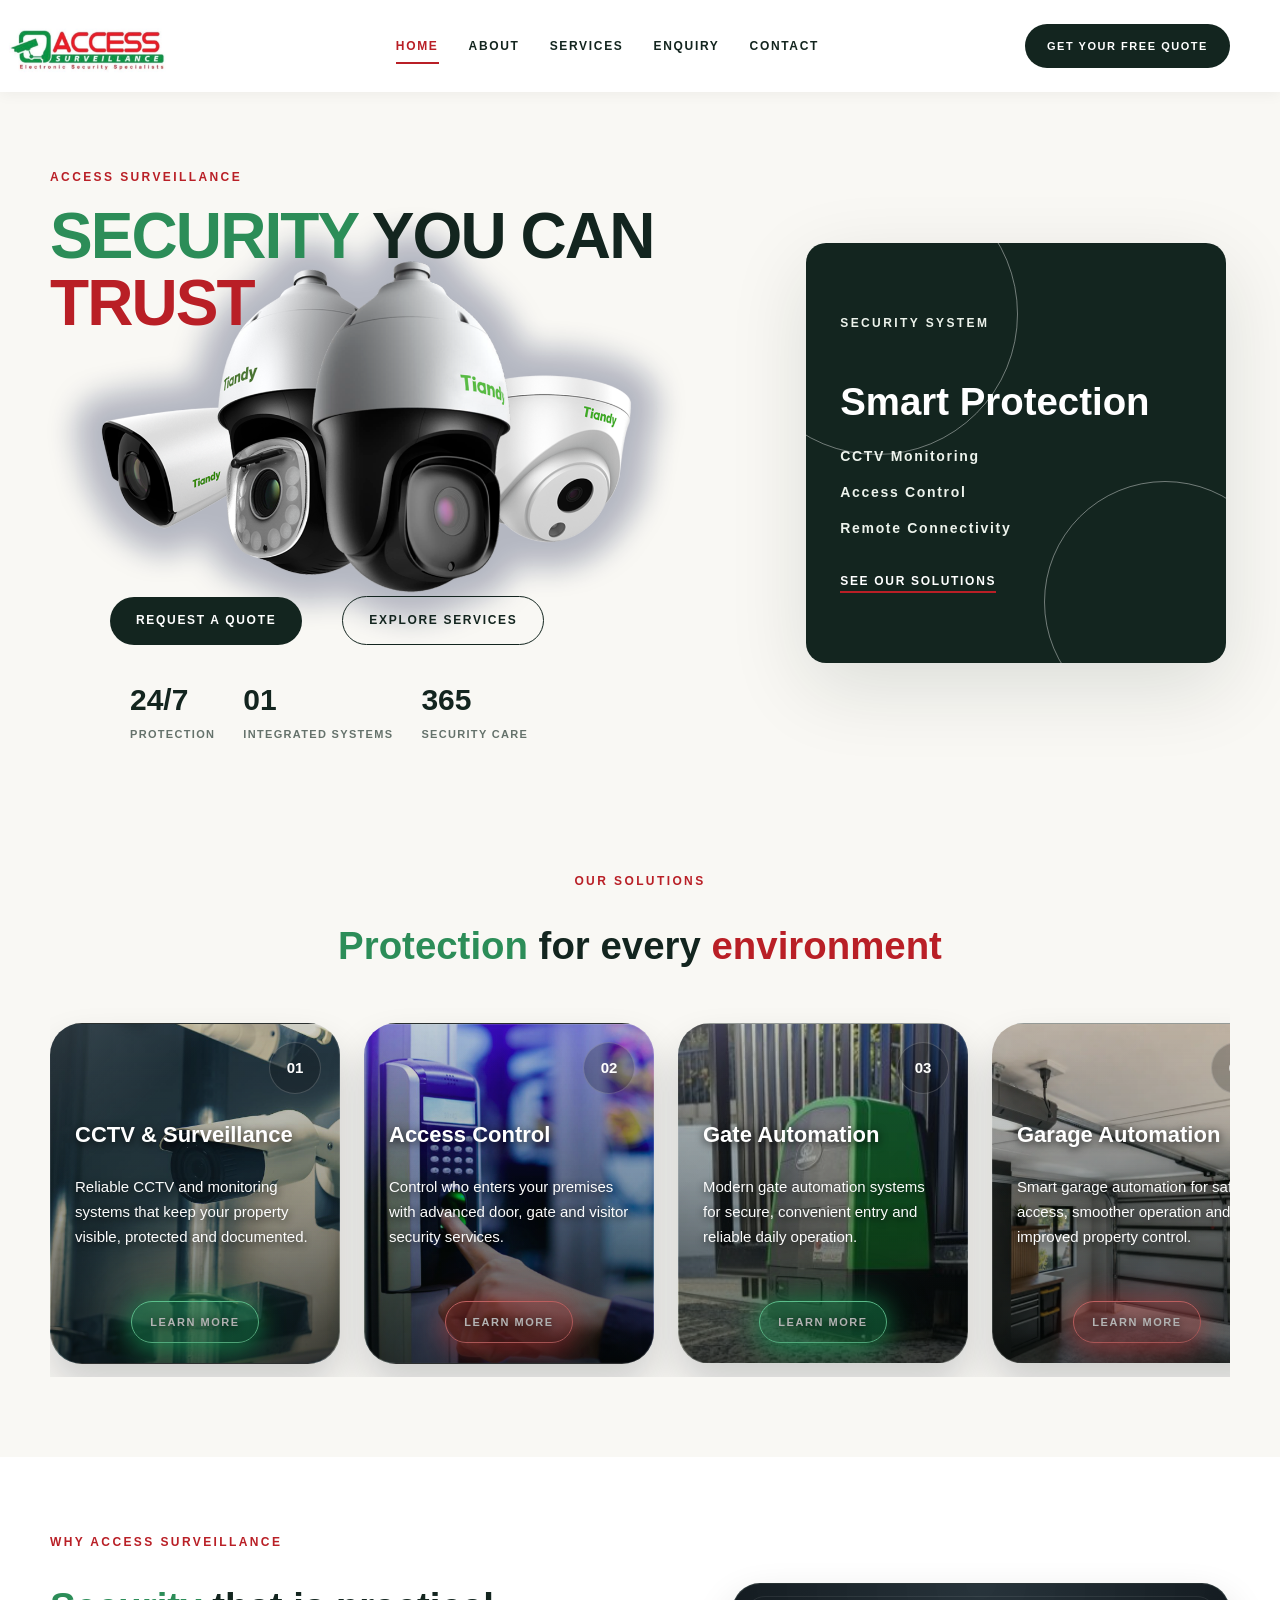
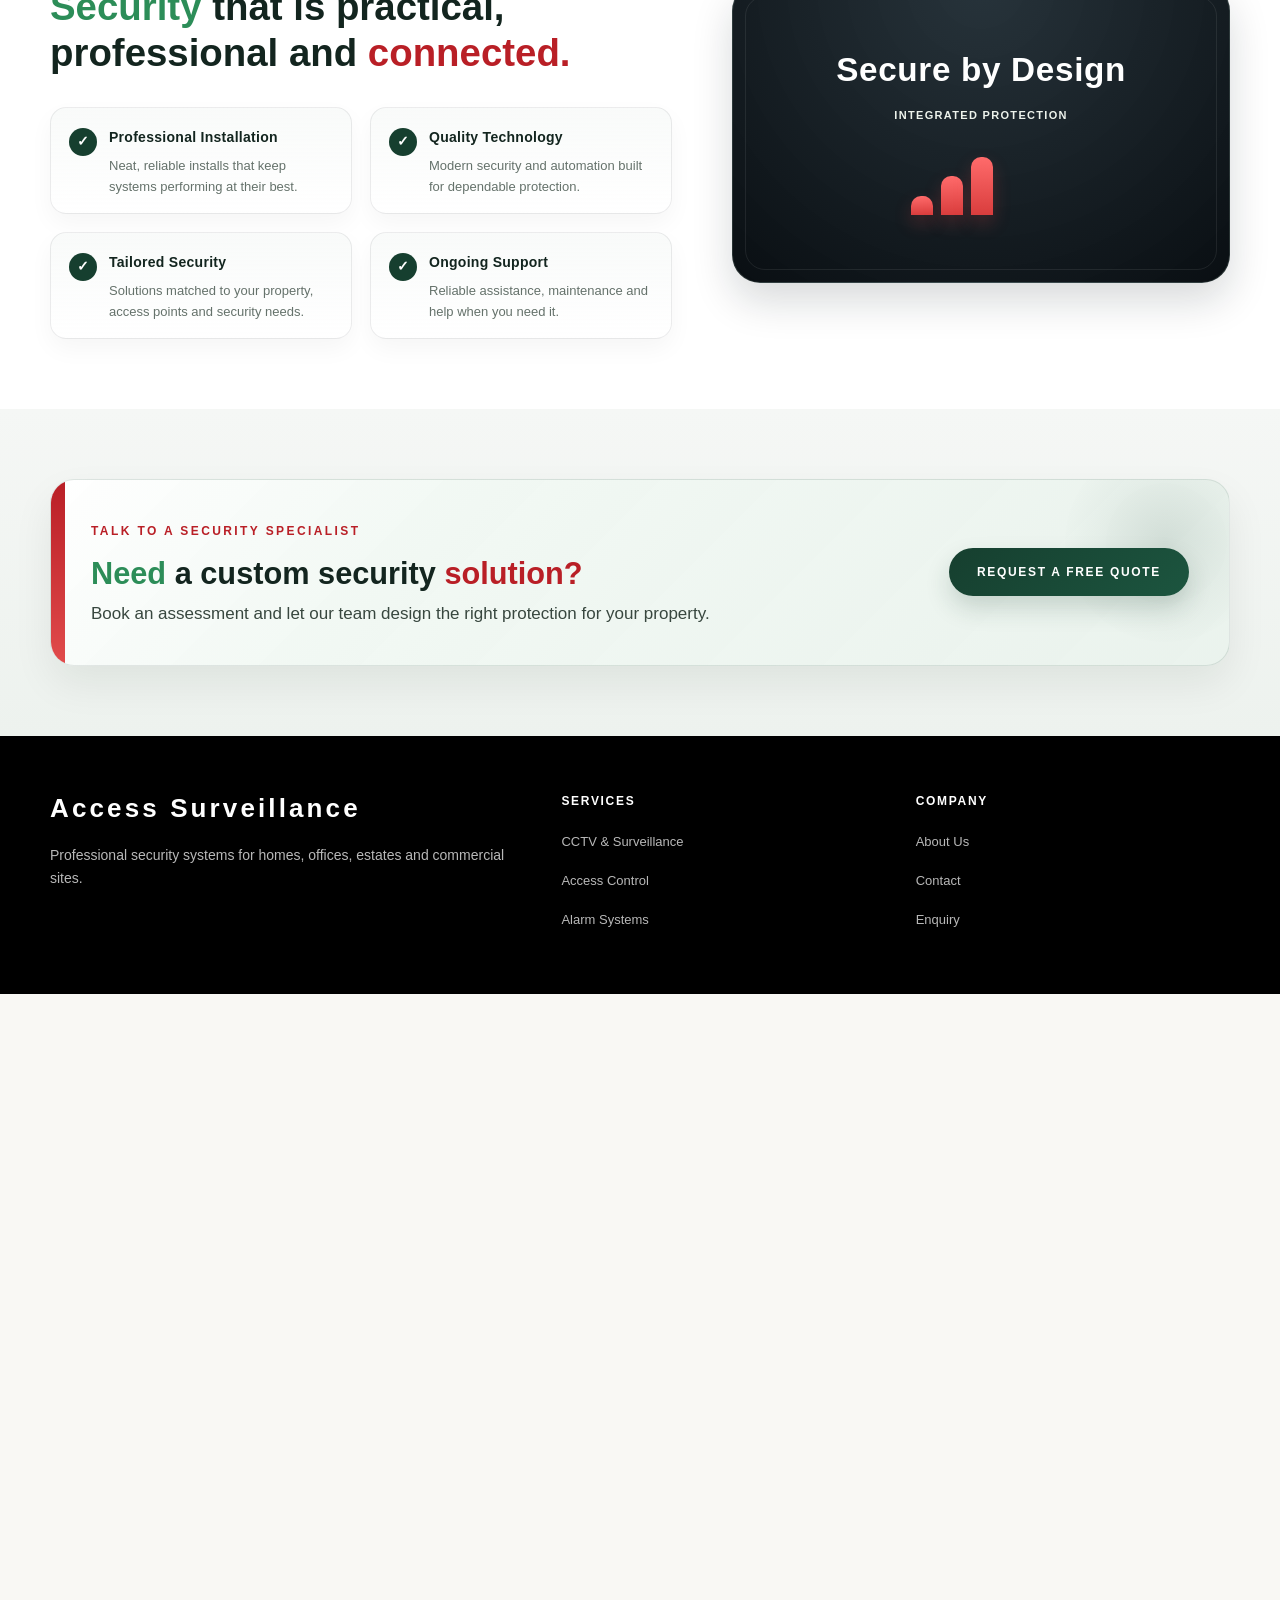
==== commit bc61a5d8: "Merge pull request #2 from amaankarim123/fix/mobile-menu Fix mobile navigation toggle initialization" ====
--- a/index.html
+++ b/index.html
@@ -4,7 +4,7 @@
     <meta charset="UTF-8">
     <meta name="viewport" content="width=device-width, initial-scale=1.0">
     <title>Access Surveillance</title>
-    <link rel="stylesheet" href="../css/style.css">
+    <link rel="stylesheet" href="css/style.css">
 </head>
 <body>
     <div class="site-header-wrap">
@@ -13,12 +13,12 @@
                 <a class="brand" href="index.html" aria-label="Access Surveillance">
                     <span class="brand-mark">
                         <span class="brand-icon">
-                            <img class="brand-logo-image" src="../images/access logo.jpeg" alt="Access Surveillance logo">
+                            <img class="brand-logo-image" src="images/access logo.jpeg" alt="Access Surveillance logo">
                         </span>
                     </span>
                 </a>
 
-                <button class="menu-toggle" aria-label="Open navigation" aria-expanded="false">
+                <button class="menu-toggle" type="button" aria-label="Open navigation" aria-expanded="false">
                     <span></span>
                     <span></span>
                     <span></span>
@@ -281,7 +281,7 @@
             </div>
         </div>
     </footer>
-    <script src="../js/main.js"></script>
+    <script src="js/main.js"></script>
 </body>
 </html>
 
--- a/css/style.css
+++ b/css/style.css
@@ -38,6 +38,7 @@
   font-family: var(--sans);
   font-size: 16px;
   line-height: 1.7;
+  overflow-x: hidden;
 }
 
 html {
@@ -48,13 +49,11 @@
   overflow-x: hidden;
 }
 
-body,
 .site-header,
 .hero-section,
 .service-preview,
 .trust-section,
 .cta-section,
-.site-footer,
 .hero-copy,
 .hero-panel,
 .service-card,
@@ -297,6 +296,16 @@
 @media (max-width: 900px) {
   .container {
     width: min(100%, calc(100vw - 32px));
+  }
+
+  .brand {
+    margin-left: 0;
+  }
+
+  .brand-icon,
+  .brand-logo-image {
+    width: 160px;
+    height: 72px;
   }
 
   .nav-wrap {
@@ -337,6 +346,12 @@
   }
 }
 
+@media (max-width: 1100px) {
+  .hero-grid {
+    grid-template-columns: minmax(0, 1.1fr) minmax(300px, 0.9fr);
+  }
+}
+
 .homepage-main {
   background: transparent;
 }
@@ -407,6 +422,7 @@
   font-weight: 900;
   letter-spacing: -0.03em;
   text-transform: uppercase;
+  overflow-wrap: anywhere;
 }
 .hero-green-word {
   color: #2C8D58;
@@ -1209,6 +1225,73 @@
   padding: 76px 0 32px;
 }
 
+.about-page-hero {
+  background: transparent;
+}
+
+.about-hero-intro {
+  background-image: linear-gradient(135deg, rgba(9, 28, 22, 0.78), rgba(33, 65, 52, 0.58)), url("../images/electric-fence-installation.webp");
+  background-position: center top;
+  background-size: cover;
+}
+
+.about-hero-intro .info-card {
+  background: transparent;
+  border: 0;
+  box-shadow: none;
+  color: var(--white);
+  text-shadow: 0 2px 8px rgba(0, 0, 0, 0.65);
+}
+
+.about-hero-intro .info-card h2,
+.about-hero-intro .info-card p,
+.about-hero-intro .info-card .check-list li {
+  color: var(--white);
+}
+
+.about-hero-intro .info-card p {
+  color: rgba(255, 255, 255, 0.9);
+}
+
+.about-hero-intro .eyebrow,
+.about-hero-intro .section-tag,
+.about-hero-intro .mini-label {
+  color: var(--white);
+}
+
+.about-page-hero .btn-primary {
+  background: var(--white);
+  color: var(--charcoal);
+}
+
+.about-page-hero .about-word-access,
+.about-page-hero .about-word-surveillance {
+  color: var(--white);
+  -webkit-text-stroke: 2px currentColor;
+  paint-order: stroke fill;
+}
+
+.about-page-hero .about-word-access {
+  -webkit-text-stroke-color: #2c8d58;
+  text-shadow: 0 0 8px rgba(44, 141, 88, 0.95), 0 0 18px rgba(44, 141, 88, 0.7);
+}
+
+.about-page-hero .about-word-surveillance {
+  -webkit-text-stroke-color: var(--red);
+  text-shadow: 0 0 8px rgba(185, 31, 38, 0.95), 0 0 18px rgba(185, 31, 38, 0.7);
+}
+
+.about-page-hero .btn-secondary {
+  border-color: var(--white);
+  color: var(--white);
+}
+
+.about-page-hero .btn-primary:hover,
+.about-page-hero .btn-secondary:hover {
+  background: var(--white);
+  color: var(--charcoal);
+}
+
 .page-hero-inner {
   display: flex;
   align-items: center;
@@ -1363,6 +1446,121 @@
   margin-top: 30px;
 }
 
+.brand-subsections {
+  display: grid;
+  grid-template-columns: 1fr;
+  margin-top: 30px;
+}
+
+.brand-subsection {
+  display: grid;
+  grid-template-columns: 110px minmax(0, 1fr);
+  column-gap: 28px;
+  padding: 30px 0;
+  border-top: 1px solid var(--line);
+}
+
+.brand-subsection-number {
+  grid-column: 1;
+  grid-row: 1 / span 3;
+  color: var(--red);
+  font-size: 11px;
+  font-weight: 900;
+  letter-spacing: 0.14em;
+  padding-top: 6px;
+}
+
+.brand-subsection h3 {
+  grid-column: 2;
+  color: var(--charcoal);
+  font-size: 22px;
+  margin: 10px 0 8px;
+}
+
+.brand-subsection p {
+  grid-column: 2;
+  color: var(--muted);
+  font-size: 15px;
+  line-height: 1.6;
+  margin: 0;
+}
+
+.cctv-brand-showcase,
+.access-brand-showcase {
+  grid-column: 2;
+  display: grid;
+  grid-template-columns: repeat(3, minmax(0, 1fr));
+  gap: 12px;
+  margin-top: 18px;
+}
+
+.access-brand-showcase {
+  grid-template-columns: repeat(3, minmax(0, 1fr));
+}
+
+.automation-brand-showcase {
+  grid-column: 2;
+  display: grid;
+  grid-template-columns: repeat(3, minmax(0, 1fr));
+  gap: 12px;
+  margin-top: 18px;
+}
+
+.garage-brand-showcase {
+  grid-column: 2;
+  display: grid;
+  grid-template-columns: repeat(2, minmax(0, 1fr));
+  gap: 12px;
+  margin-top: 18px;
+}
+
+.fencing-brand-showcase {
+  grid-column: 2;
+  display: grid;
+  grid-template-columns: repeat(2, minmax(0, 1fr));
+  gap: 12px;
+  margin-top: 18px;
+}
+
+.alarm-brand-showcase {
+  grid-column: 2;
+  display: grid;
+  grid-template-columns: minmax(0, 1fr);
+  max-width: 240px;
+  gap: 12px;
+  margin-top: 18px;
+}
+
+.cctv-brand-card {
+  position: relative;
+  min-height: 112px;
+  margin: 0;
+  overflow: hidden;
+  border-radius: 12px;
+  background: var(--charcoal);
+}
+
+.cctv-brand-card img {
+  display: block;
+  width: 100%;
+  height: 112px;
+  object-fit: cover;
+  opacity: 0.7;
+}
+
+.cctv-brand-card figcaption {
+  position: absolute;
+  inset: auto 0 0;
+  padding: 8px;
+  background: rgba(9, 28, 22, 0.82);
+  color: var(--white);
+  font-size: 12px;
+  font-weight: 900;
+  letter-spacing: 0.08em;
+  text-align: center;
+  text-transform: uppercase;
+}
+
 .feature-card {
   padding: 28px 22px;
 }
@@ -1474,6 +1672,7 @@
 .field textarea,
 .field select {
   width: 100%;
+  min-width: 0;
   border: 1px solid var(--line);
   border-radius: 14px;
   background: #f8faf8;
@@ -1533,6 +1732,11 @@
 }
 
 @media (max-width: 980px) {
+  .trust-grid {
+    grid-template-columns: 1fr;
+    gap: 36px;
+  }
+
   .stats-grid,
   .value-grid,
   .service-grid-page,
@@ -1555,12 +1759,199 @@
 }
 
 @media (max-width: 700px) {
+  .container {
+    width: min(100% - 32px, 560px);
+  }
+
+  .site-header,
+  .nav-wrap {
+    min-height: 76px;
+  }
+
+  .brand-icon,
+  .brand-logo-image {
+    width: 132px;
+    height: 62px;
+  }
+
+  .hero-section {
+    padding: 48px 0 36px;
+  }
+
+  .hero-grid,
+  .trust-grid {
+    grid-template-columns: 1fr;
+    gap: 36px;
+  }
+
+  .hero-copy h1 {
+    font-size: clamp(40px, 13vw, 62px);
+    overflow-wrap: anywhere;
+  }
+
+  .hero-copy {
+    text-align: center;
+  }
+
+  .hero-copy::before {
+    inset: 120px 0 auto -16px;
+    height: 220px;
+    background-position: center center;
+  }
+
+  .hero-actions {
+    align-items: stretch;
+    flex-direction: column;
+    gap: 12px;
+    margin: 132px 0 0;
+  }
+
+  .hero-actions .btn,
+  .inline-actions .btn,
+  .cta-card .btn-light,
+  .submit-button {
+    width: 100%;
+  }
+
+  .hero-proof {
+    gap: 20px;
+    justify-content: center;
+    margin: 32px 0 0;
+  }
+
+  .hero-proof-number {
+    font-size: 26px;
+  }
+
+  .hero-proof-label {
+    font-size: 10px;
+    letter-spacing: 0.08em;
+  }
+
+  .hero-panel-card {
+    min-height: 320px;
+    padding: 34px 26px;
+  }
+
+  .hero-panel-card h3 {
+    margin-top: 32px;
+  }
+
+  .service-preview,
+  .trust-section,
+  .cta-section,
+  .content-section {
+    padding: 52px 0;
+  }
+
+  .section-heading h2,
+  .trust-copy-wrap h2,
+  .cta-card h2 {
+    font-size: clamp(30px, 9vw, 40px);
+  }
+
+  .service-slider {
+    overflow-x: auto;
+    overscroll-behavior-inline: contain;
+    scrollbar-width: thin;
+    -webkit-overflow-scrolling: touch;
+  }
+
+  .service-track {
+    display: flex;
+    width: max-content;
+    min-width: max-content;
+    animation: service-slide 60s linear infinite;
+  }
+
+  .service-grid {
+    gap: 16px;
+    margin-top: 24px;
+    padding-right: 16px;
+  }
+
+  .service-grid + .service-grid {
+    display: flex;
+  }
+
+  .service-card {
+    flex-basis: min(82vw, 320px);
+    min-height: 300px;
+    border-radius: 24px;
+    padding-left: 20px;
+    padding-right: 20px;
+  }
+
+  .trust-points {
+    grid-template-columns: 1fr;
+    gap: 14px;
+  }
+
+  .trust-panel-card {
+    min-height: 240px;
+  }
+
+  .trust-panel {
+    display: none;
+  }
+
+  .hero-panel {
+    display: none;
+  }
+
+  .cta-card {
+    align-items: stretch;
+    flex-direction: column;
+    gap: 24px;
+    padding: 28px 24px 28px 28px;
+  }
+
+  .cta-card p {
+    font-size: 15px;
+  }
+
+  .footer-grid {
+    grid-template-columns: minmax(0, 1fr) minmax(0, 1fr);
+    gap: 28px 20px;
+  }
+
+  .footer-grid > div:first-child {
+    grid-column: 1 / -1;
+  }
+
+  .site-footer {
+    padding: 40px 0 28px;
+    margin-bottom: 0;
+  }
+
   .stats-grid,
   .value-grid,
+  .brand-subsections,
   .process-grid,
   .service-grid-page,
   .field-row {
     grid-template-columns: 1fr;
+  }
+
+  .brand-subsection {
+    grid-template-columns: 1fr;
+    row-gap: 8px;
+  }
+
+  .brand-subsection-number,
+  .brand-subsection h3,
+  .brand-subsection p,
+  .cctv-brand-showcase,
+  .access-brand-showcase,
+  .automation-brand-showcase,
+  .garage-brand-showcase,
+  .fencing-brand-showcase,
+  .alarm-brand-showcase {
+    grid-column: 1;
+  }
+
+  .brand-subsection-number {
+    grid-row: auto;
   }
 
   .page-hero {
@@ -1577,4 +1968,12 @@
   .contact-form-wrap {
     padding: 22px 18px;
   }
-}
+
+  .page-hero p {
+    font-size: 16px;
+  }
+
+  .detail-card h3 {
+    overflow-wrap: anywhere;
+  }
+}
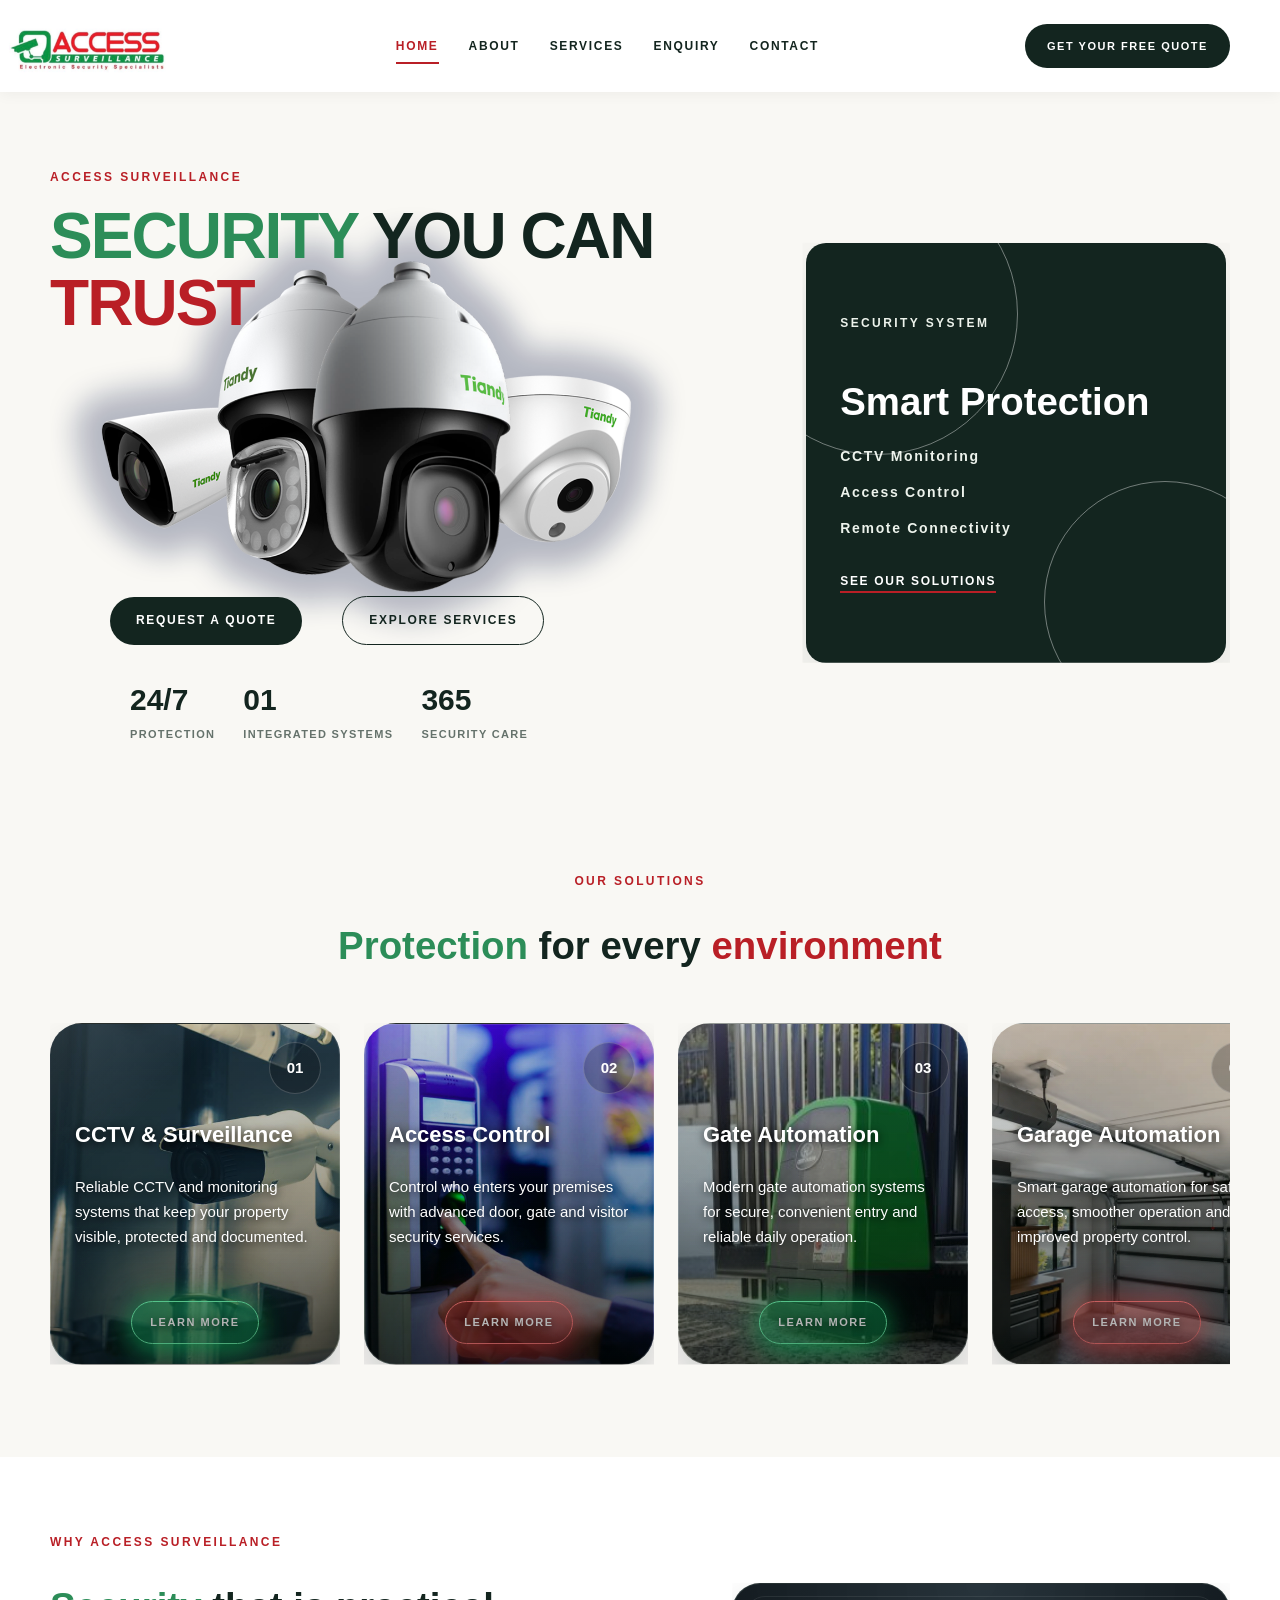
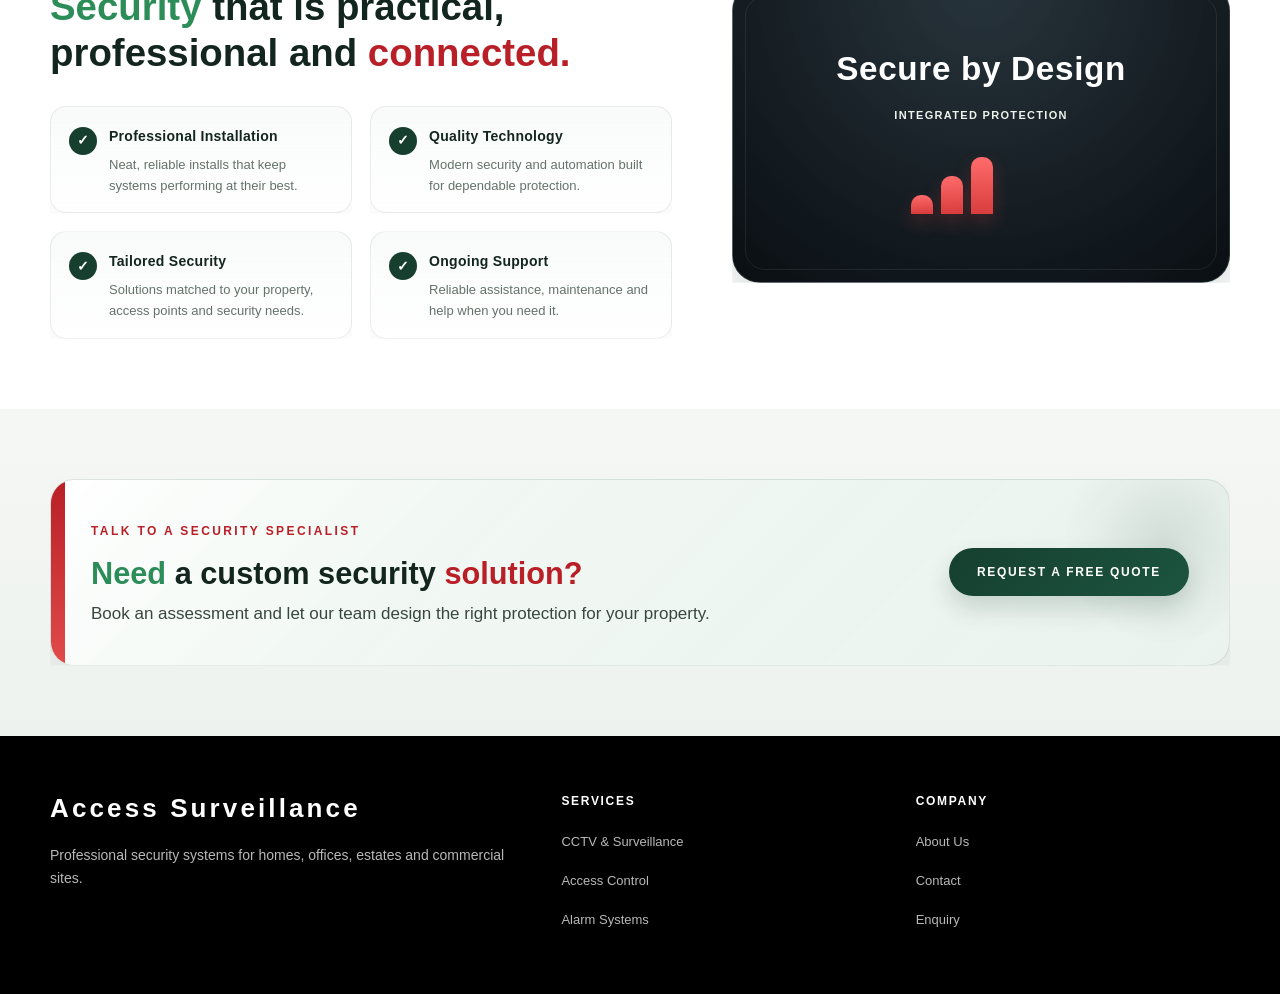
==== commit 64564d25: "Bust cached styles for mobile navigation Co-authored-by: Copilot <223556219+Copilot@users.noreply.gi" ====
--- a/index.html
+++ b/index.html
@@ -4,7 +4,7 @@
     <meta charset="UTF-8">
     <meta name="viewport" content="width=device-width, initial-scale=1.0">
     <title>Access Surveillance</title>
-    <link rel="stylesheet" href="css/style.css">
+    <link rel="stylesheet" href="css/style.css?v=123b632">
 </head>
 <body>
     <div class="site-header-wrap">
--- a/css/style.css
+++ b/css/style.css
@@ -49,63 +49,117 @@
   overflow-x: hidden;
 }
 
-.site-header,
-.hero-section,
-.service-preview,
-.trust-section,
-.cta-section,
-.hero-copy,
-.hero-panel,
-.service-card,
-.trust-point,
-.cta-card {
-  animation: fadeUp 1s cubic-bezier(0.2, 0.8, 0.2, 1) both;
+@media (hover: hover) and (pointer: fine) and (prefers-reduced-motion: no-preference) {
+  body.fancy-cursor-enabled,
+  body.fancy-cursor-enabled a,
+  body.fancy-cursor-enabled button,
+  body.fancy-cursor-enabled input,
+  body.fancy-cursor-enabled textarea,
+  body.fancy-cursor-enabled select,
+  body.fancy-cursor-enabled [role="button"] {
+    cursor: none;
+  }
+
+  .custom-cursor-trail {
+    position: fixed;
+    inset: 0;
+    z-index: 9998;
+    pointer-events: none;
+  }
+
+  .custom-cursor-dot {
+    position: fixed;
+    z-index: 9999;
+    top: 0;
+    left: 0;
+    width: 22px;
+    height: 22px;
+    border: 2px solid #2c8d58;
+    border-radius: 50%;
+    background: #fff;
+    box-shadow: 0 2px 12px rgba(9, 28, 22, 0.22);
+    opacity: 0;
+    pointer-events: none;
+    transform: translate(-50%, -50%) scale(0.7);
+    transition: opacity 140ms ease, transform 140ms ease;
+  }
+
+  .custom-cursor-dot::after {
+    position: absolute;
+    inset: 5px;
+    border-radius: 50%;
+    background: #2c8d58;
+    content: "";
+  }
+
+  .custom-cursor-dot.is-visible {
+    opacity: 1;
+    transform: translate(-50%, -50%) scale(1);
+  }
+
+  .custom-cursor-dot.is-pressed {
+    transform: translate(-50%, -50%) scale(0.82);
+  }
 }
 
 .reveal {
   opacity: 0;
-  transform: translateY(28px) scale(0.98);
-  filter: blur(4px);
-  transition: opacity 0.8s ease, transform 0.8s cubic-bezier(0.2, 0.8, 0.2, 1), filter 0.8s ease;
+  transform: translate3d(0, 24px, 0);
+  clip-path: inset(0);
+  transition:
+    opacity 650ms ease var(--reveal-delay, 0ms),
+    transform 700ms cubic-bezier(0.2, 0.8, 0.2, 1) var(--reveal-delay, 0ms),
+    clip-path 700ms cubic-bezier(0.2, 0.8, 0.2, 1) var(--reveal-delay, 0ms);
 }
 
 .reveal.is-visible {
   opacity: 1;
-  transform: translateY(0) scale(1);
-  filter: blur(0);
-}
-
-@keyframes fadeUp {
-  0% {
-    opacity: 0;
-    transform: translateY(30px) scale(0.98);
-    filter: blur(4px);
-  }
-  100% {
-    opacity: 1;
-    transform: translateY(0) scale(1);
-    filter: blur(0);
-  }
-}
-
-.hero-copy {
-  animation-delay: 0.12s;
-}
-
-.hero-panel {
-  animation-delay: 0.25s;
-}
-
-.service-card {
-  animation-delay: 0.1s;
-}
-
-.trust-point {
-  animation-delay: 0.14s;
-}
-
-.cta-card {
-  animation-delay: 0.28s;
+  transform: none;
+  clip-path: inset(0);
+}
+
+.site-header.reveal,
+.site-header.reveal.is-visible {
+  clip-path: none;
+}
+
+.reveal--fade {
+  transform: none;
+}
+
+.reveal--left {
+  transform: translate3d(-38px, 0, 0);
+}
+
+.reveal--right {
+  transform: translate3d(38px, 0, 0);
+}
+
+.reveal--zoom {
+  transform: translate3d(0, 18px, 0) scale(0.92);
+}
+
+.reveal--tilt-left {
+  transform: translate3d(-20px, 18px, 0) rotate(-2deg);
+}
+
+.reveal--tilt-right {
+  transform: translate3d(20px, 18px, 0) rotate(2deg);
+}
+
+.reveal--wipe {
+  clip-path: none;
+}
+
+.reveal--wipe .page-hero-inner,
+.reveal--wipe::before {
+  clip-path: inset(0 0 100% 0);
+  transition: clip-path 700ms cubic-bezier(0.2, 0.8, 0.2, 1) var(--reveal-delay, 0ms);
+}
+
+.reveal--wipe.is-visible .page-hero-inner,
+.reveal--wipe.is-visible::before {
+  clip-path: inset(0);
 }
 
 @media (prefers-reduced-motion: reduce) {
@@ -122,6 +176,41 @@
     filter: none !important;
     transition: none !important;
   }
+}
+
+a,
+.feature-card,
+.detail-card,
+.process-step,
+.stat-card,
+.service-card-page,
+.about-why-item {
+  transition:
+    color var(--transition),
+    background-color var(--transition),
+    border-color var(--transition),
+    box-shadow var(--transition),
+    transform var(--transition);
+}
+
+a,
+button {
+  transition: transform var(--transition);
+}
+
+.btn:hover,
+.header-button:hover,
+.submit-button:hover {
+  transform: translateY(-2px);
+}
+
+.feature-card:hover,
+.detail-card:hover,
+.process-step:hover,
+.stat-card:hover,
+.service-card-page:hover {
+  transform: translateY(-4px);
+  box-shadow: 0 20px 40px rgba(10, 24, 20, 0.1);
 }
 
 img {
@@ -1226,70 +1315,85 @@
 }
 
 .about-page-hero {
-  background: transparent;
+  position: relative;
+  isolation: isolate;
+  overflow: hidden;
+  width: min(1280px, calc(100% - 48px));
+  height: clamp(360px, 38vw, 480px);
+  min-height: 0;
+  margin: 0 auto;
+  padding: 32px 0;
+  background: #102d22;
+}
+
+.about-page-hero::before {
+  position: absolute;
+  top: 0;
+  right: 0;
+  bottom: 0;
+  left: 36%;
+  content: "";
+  background: url("../images/about-security-hero.png") right center / auto 100% no-repeat;
+  -webkit-mask-image: linear-gradient(90deg, transparent 0%, #000 52%);
+  mask-image: linear-gradient(90deg, transparent 0%, #000 52%);
+}
+
+.about-page-hero .page-hero-copy {
+  position: relative;
+  z-index: 1;
+  max-width: 540px;
+  padding: 30px 34px;
+  border-left: 3px solid #8bd19b;
+  border-radius: 0 16px 16px 0;
+  background: linear-gradient(120deg, rgba(9, 28, 22, 0.82), rgba(9, 28, 22, 0.32));
+  color: var(--white);
+  backdrop-filter: blur(3px);
+}
+
+.about-page-hero .page-hero-inner {
+  position: relative;
+  align-items: center;
+  height: 100%;
+}
+
+.about-page-hero .about-hero-tagline {
+  max-width: 430px;
+  color: var(--white);
+  font-weight: 500;
+  letter-spacing: 0;
+}
+
+.about-page-hero .eyebrow,
+.about-page-hero h1,
+.about-page-hero p {
+  color: var(--white);
+}
+
+.about-page-hero .eyebrow {
+  color: #b6e3c1;
+  margin-bottom: 14px;
+}
+
+.page-hero.about-page-hero h1 {
+  font-size: clamp(40px, 4.2vw, 58px);
+  line-height: 1.02;
+  letter-spacing: -0.045em;
+  text-transform: none;
+}
+
+.about-page-hero h1 .word-green,
+.about-page-hero h1 .word-red {
+  color: var(--white);
+}
+
+.about-page-hero p {
+  margin-top: 16px;
+  font-size: 17px;
+  line-height: 1.55;
 }
 
 .about-hero-intro {
-  background-image: linear-gradient(135deg, rgba(9, 28, 22, 0.78), rgba(33, 65, 52, 0.58)), url("../images/electric-fence-installation.webp");
-  background-position: center top;
-  background-size: cover;
-}
-
-.about-hero-intro .info-card {
-  background: transparent;
-  border: 0;
-  box-shadow: none;
-  color: var(--white);
-  text-shadow: 0 2px 8px rgba(0, 0, 0, 0.65);
-}
-
-.about-hero-intro .info-card h2,
-.about-hero-intro .info-card p,
-.about-hero-intro .info-card .check-list li {
-  color: var(--white);
-}
-
-.about-hero-intro .info-card p {
-  color: rgba(255, 255, 255, 0.9);
-}
-
-.about-hero-intro .eyebrow,
-.about-hero-intro .section-tag,
-.about-hero-intro .mini-label {
-  color: var(--white);
-}
-
-.about-page-hero .btn-primary {
-  background: var(--white);
-  color: var(--charcoal);
-}
-
-.about-page-hero .about-word-access,
-.about-page-hero .about-word-surveillance {
-  color: var(--white);
-  -webkit-text-stroke: 2px currentColor;
-  paint-order: stroke fill;
-}
-
-.about-page-hero .about-word-access {
-  -webkit-text-stroke-color: #2c8d58;
-  text-shadow: 0 0 8px rgba(44, 141, 88, 0.95), 0 0 18px rgba(44, 141, 88, 0.7);
-}
-
-.about-page-hero .about-word-surveillance {
-  -webkit-text-stroke-color: var(--red);
-  text-shadow: 0 0 8px rgba(185, 31, 38, 0.95), 0 0 18px rgba(185, 31, 38, 0.7);
-}
-
-.about-page-hero .btn-secondary {
-  border-color: var(--white);
-  color: var(--white);
-}
-
-.about-page-hero .btn-primary:hover,
-.about-page-hero .btn-secondary:hover {
-  background: var(--white);
-  color: var(--charcoal);
+  background: var(--paper);
 }
 
 .page-hero-inner {
@@ -1446,123 +1550,280 @@
   margin-top: 30px;
 }
 
-.brand-subsections {
+.about-services-layout {
   display: grid;
-  grid-template-columns: 1fr;
-  margin-top: 30px;
-}
-
-.brand-subsection {
+  grid-template-columns: minmax(240px, 0.8fr) minmax(0, 1.2fr);
+  gap: clamp(40px, 8vw, 112px);
+  align-items: start;
+}
+
+.about-services-intro {
+  position: sticky;
+  top: 36px;
+}
+
+.about-services-image {
+  display: block;
+  width: 100%;
+  aspect-ratio: 1.91 / 1;
+  margin-bottom: 28px;
+  border-radius: 18px;
+  object-fit: cover;
+  box-shadow: 0 18px 38px rgba(10, 24, 20, 0.12);
+}
+
+.about-services-intro h2 {
+  max-width: 380px;
+  margin: 0;
+  color: var(--charcoal);
+  font-size: clamp(34px, 4vw, 52px);
+  line-height: 1.05;
+  letter-spacing: -0.045em;
+}
+
+.about-services-intro p {
+  max-width: 340px;
+  margin: 18px 0 0;
+  color: var(--muted);
+  font-size: 16px;
+  line-height: 1.7;
+}
+
+.about-services-list {
   display: grid;
-  grid-template-columns: 110px minmax(0, 1fr);
-  column-gap: 28px;
-  padding: 30px 0;
-  border-top: 1px solid var(--line);
-}
-
-.brand-subsection-number {
-  grid-column: 1;
-  grid-row: 1 / span 3;
-  color: var(--red);
+  gap: 12px;
+}
+
+.about-service-item {
+  display: grid;
+  grid-template-columns: 44px minmax(0, 1fr);
+  gap: 18px;
+  padding: 22px 24px;
+  border: 1px solid rgba(22, 63, 47, 0.1);
+  border-left: 4px solid var(--red);
+  border-radius: 16px;
+  background: linear-gradient(110deg, #e8f3ea 0%, #f8fbf8 100%);
+  box-shadow: 0 10px 24px rgba(10, 24, 20, 0.05);
+  transition: transform 180ms ease, box-shadow 180ms ease, border-color 180ms ease;
+}
+
+.about-service-item:hover {
+  transform: translateX(4px);
+  border-color: rgba(22, 63, 47, 0.24);
+  box-shadow: 0 16px 30px rgba(10, 24, 20, 0.1);
+}
+
+.about-service-number {
+  display: grid;
+  width: 40px;
+  height: 40px;
+  place-items: center;
+  border-radius: 12px;
+  background: #2c8d58;
+  color: var(--white);
   font-size: 11px;
   font-weight: 900;
-  letter-spacing: 0.14em;
-  padding-top: 6px;
-}
-
-.brand-subsection h3 {
-  grid-column: 2;
+  letter-spacing: 0.12em;
+}
+
+.about-service-item h3 {
+  margin: 0;
   color: var(--charcoal);
-  font-size: 22px;
-  margin: 10px 0 8px;
-}
-
-.brand-subsection p {
-  grid-column: 2;
+  font-size: 20px;
+  line-height: 1.3;
+}
+
+.about-service-item p {
+  max-width: 560px;
+  margin: 8px 0 0;
   color: var(--muted);
   font-size: 15px;
   line-height: 1.6;
+}
+
+.about-approach-section {
+  position: relative;
+  overflow: hidden;
+  background: #f0f3ef;
+}
+
+.about-approach-layout {
+  display: grid;
+  grid-template-columns: minmax(280px, 0.9fr) minmax(0, 1.1fr);
+  gap: clamp(36px, 7vw, 88px);
+  align-items: center;
+}
+
+.about-approach-statement {
+  position: relative;
+  display: flex;
+  min-height: 340px;
+  flex-direction: column;
+  justify-content: space-between;
+  overflow: hidden;
+  padding: clamp(30px, 4vw, 52px);
+  border-radius: 22px;
+  background: linear-gradient(145deg, #163f2f, #0d281e);
+  box-shadow: 0 22px 48px rgba(9, 28, 22, 0.18);
+}
+
+.about-approach-kicker {
+  position: relative;
+  z-index: 1;
+  color: #b6e3c1;
+  font-size: 11px;
+  font-weight: 900;
+  letter-spacing: 0.2em;
+  text-transform: uppercase;
+}
+
+.about-approach-statement h2 {
+  position: relative;
+  z-index: 1;
+  max-width: 440px;
+  margin: 48px 0 0;
+  color: var(--white);
+  font-size: clamp(42px, 5vw, 64px);
+  line-height: 0.98;
+  letter-spacing: -0.055em;
+}
+
+.about-approach-mark {
+  position: absolute;
+  right: -12px;
+  bottom: -82px;
+  color: rgba(255, 255, 255, 0.07);
+  font-size: clamp(180px, 24vw, 300px);
+  font-weight: 900;
+  letter-spacing: -0.12em;
+  line-height: 1;
+}
+
+.about-approach-copy {
+  max-width: 620px;
+}
+
+.about-approach-copy p {
   margin: 0;
-}
-
-.cctv-brand-showcase,
-.access-brand-showcase {
-  grid-column: 2;
+  color: var(--muted);
+  font-size: 16px;
+  line-height: 1.75;
+}
+
+.about-approach-copy .about-approach-lead {
+  margin-bottom: 18px;
+  color: var(--charcoal);
+  font-size: clamp(20px, 2.2vw, 26px);
+  font-weight: 600;
+  line-height: 1.45;
+}
+
+.about-approach-copy strong {
+  color: var(--green);
+}
+
+.about-approach-copy strong .word-green {
+  color: #2c8d58;
+}
+
+.about-approach-copy strong .word-red {
+  color: var(--red);
+}
+
+.about-why-section {
+  background: #f6f7f5;
+}
+
+.about-why-heading {
+  max-width: 720px;
+  margin: 0 auto 42px;
+}
+
+.about-why-heading h2 {
+  margin: 16px 0 12px;
+  font-size: clamp(34px, 4.5vw, 54px);
+  letter-spacing: -0.045em;
+}
+
+.about-why-heading p {
+  max-width: 560px;
+  margin: 0 auto;
+  color: var(--muted);
+  font-size: 16px;
+  line-height: 1.7;
+}
+
+.about-why-grid {
   display: grid;
   grid-template-columns: repeat(3, minmax(0, 1fr));
-  gap: 12px;
-  margin-top: 18px;
-}
-
-.access-brand-showcase {
-  grid-template-columns: repeat(3, minmax(0, 1fr));
-}
-
-.automation-brand-showcase {
-  grid-column: 2;
-  display: grid;
-  grid-template-columns: repeat(3, minmax(0, 1fr));
-  gap: 12px;
-  margin-top: 18px;
-}
-
-.garage-brand-showcase {
-  grid-column: 2;
-  display: grid;
-  grid-template-columns: repeat(2, minmax(0, 1fr));
-  gap: 12px;
-  margin-top: 18px;
-}
-
-.fencing-brand-showcase {
-  grid-column: 2;
-  display: grid;
-  grid-template-columns: repeat(2, minmax(0, 1fr));
-  gap: 12px;
-  margin-top: 18px;
-}
-
-.alarm-brand-showcase {
-  grid-column: 2;
-  display: grid;
-  grid-template-columns: minmax(0, 1fr);
-  max-width: 240px;
-  gap: 12px;
-  margin-top: 18px;
-}
-
-.cctv-brand-card {
-  position: relative;
-  min-height: 112px;
+  column-gap: 34px;
+  row-gap: 0;
+}
+
+.about-why-item {
+  position: relative;
+  min-height: 220px;
+  padding: 28px 8px 30px 0;
+  border-top: 1px solid rgba(22, 63, 47, 0.18);
+}
+
+.about-why-number {
+  display: block;
+  margin-bottom: 20px;
+  color: #2c8d58;
+  font-size: 42px;
+  font-weight: 800;
+  letter-spacing: -0.07em;
+  line-height: 1;
+}
+
+.about-why-item:nth-child(even) .about-why-number {
+  color: var(--red);
+}
+
+.about-why-item h3 {
+  margin: 0 0 10px;
+  color: var(--charcoal);
+  font-size: 19px;
+  line-height: 1.35;
+}
+
+.about-why-item p {
   margin: 0;
-  overflow: hidden;
-  border-radius: 12px;
-  background: var(--charcoal);
-}
-
-.cctv-brand-card img {
+  color: var(--muted);
+  font-size: 14px;
+  line-height: 1.7;
+}
+
+.about-approach-principles {
+  display: flex;
+  flex-wrap: wrap;
+  gap: 10px;
+  margin-top: 28px;
+}
+
+.about-approach-principles span {
+  padding: 10px 14px;
+  border: 1px solid rgba(22, 63, 47, 0.16);
+  border-radius: 999px;
+  background: rgba(255, 255, 255, 0.65);
+  color: var(--green);
+  font-size: 12px;
+  font-weight: 800;
+}
+
+.feature-card {
+  padding: 28px 22px;
+}
+
+.residential-feature-image {
   display: block;
   width: 100%;
-  height: 112px;
+  height: 150px;
+  margin-bottom: 20px;
+  border-radius: 12px;
   object-fit: cover;
-  opacity: 0.7;
-}
-
-.cctv-brand-card figcaption {
-  position: absolute;
-  inset: auto 0 0;
-  padding: 8px;
-  background: rgba(9, 28, 22, 0.82);
-  color: var(--white);
-  font-size: 12px;
-  font-weight: 900;
-  letter-spacing: 0.08em;
-  text-align: center;
-  text-transform: uppercase;
-}
-
-.feature-card {
-  padding: 28px 22px;
+  object-position: center top;
 }
 
 .feature-icon {
@@ -1732,6 +1993,41 @@
 }
 
 @media (max-width: 980px) {
+  .about-page-hero .about-camera-mark {
+    display: none;
+  }
+
+  .about-why-grid {
+    grid-template-columns: repeat(2, minmax(0, 1fr));
+  }
+
+  .about-services-layout {
+    grid-template-columns: 1fr;
+    gap: 30px;
+  }
+
+  .about-services-intro {
+    position: static;
+  }
+
+  .about-approach-layout {
+    grid-template-columns: 1fr;
+    gap: 28px;
+  }
+
+  .about-approach-statement {
+    min-height: 270px;
+  }
+
+  .about-approach-statement h2 {
+    max-width: 400px;
+    font-size: clamp(42px, 8vw, 58px);
+  }
+
+  .about-services-image {
+    max-height: 340px;
+  }
+
   .trust-grid {
     grid-template-columns: 1fr;
     gap: 36px;
@@ -1784,6 +2080,28 @@
     gap: 36px;
   }
 
+  .about-why-grid {
+    grid-template-columns: 1fr;
+  }
+
+  .about-why-item {
+    min-height: 0;
+    padding: 22px 0;
+  }
+
+  .about-why-number {
+    margin-bottom: 14px;
+    font-size: 36px;
+  }
+
+  .about-why-heading {
+    margin-bottom: 30px;
+  }
+
+  .about-why-heading p {
+    font-size: 15px;
+  }
+
   .hero-copy h1 {
     font-size: clamp(40px, 13vw, 62px);
     overflow-wrap: anywhere;
@@ -1926,36 +2244,103 @@
 
   .stats-grid,
   .value-grid,
-  .brand-subsections,
   .process-grid,
   .service-grid-page,
   .field-row {
     grid-template-columns: 1fr;
   }
 
-  .brand-subsection {
-    grid-template-columns: 1fr;
-    row-gap: 8px;
-  }
-
-  .brand-subsection-number,
-  .brand-subsection h3,
-  .brand-subsection p,
-  .cctv-brand-showcase,
-  .access-brand-showcase,
-  .automation-brand-showcase,
-  .garage-brand-showcase,
-  .fencing-brand-showcase,
-  .alarm-brand-showcase {
-    grid-column: 1;
-  }
-
-  .brand-subsection-number {
-    grid-row: auto;
-  }
-
   .page-hero {
     padding-top: 54px;
+  }
+
+  .about-page-hero {
+    width: calc(100% - 24px);
+    height: 480px;
+    min-height: 0;
+    padding: 18px 0;
+    background-color: transparent;
+    background:
+      linear-gradient(180deg, #102d22 0%, rgba(16, 45, 34, 0.94) 40%, rgba(22, 63, 47, 0.45) 52%, rgba(22, 63, 47, 0.08) 62%, transparent 72%),
+      url("../images/about-security-hero.png") center bottom / 100% auto no-repeat;
+  }
+
+  .about-page-hero::before {
+    display: none;
+  }
+
+  .about-page-hero .page-hero-copy {
+    max-width: 100%;
+    padding: 14px 18px;
+    border-left-width: 2px;
+    border-radius: 0 12px 12px 0;
+    backdrop-filter: none;
+  }
+
+  .about-page-hero .page-hero-inner {
+    height: auto;
+    align-items: flex-start;
+  }
+
+  .about-page-hero h1 {
+    font-size: clamp(32px, 8.5vw, 36px);
+    line-height: 1.02;
+  }
+
+  .about-page-hero p {
+    max-width: 290px;
+    margin-top: 10px;
+    font-size: 14px;
+    line-height: 1.4;
+  }
+
+  .about-services-layout {
+    gap: 24px;
+  }
+
+  .about-approach-statement {
+    min-height: 240px;
+    padding: 26px;
+    border-radius: 18px;
+  }
+
+  .about-approach-statement h2 {
+    font-size: clamp(40px, 11vw, 52px);
+  }
+
+  .about-approach-copy .about-approach-lead {
+    font-size: 21px;
+  }
+
+  .about-approach-principles {
+    gap: 8px;
+    margin-top: 20px;
+  }
+
+  .about-approach-principles span {
+    padding: 9px 11px;
+    font-size: 11px;
+  }
+
+  .about-services-intro h2 {
+    max-width: 300px;
+    font-size: clamp(32px, 8vw, 40px);
+  }
+
+  .about-service-item {
+    grid-template-columns: 34px minmax(0, 1fr);
+    gap: 12px;
+    padding: 18px 16px;
+  }
+
+  .about-service-number {
+    width: 32px;
+    height: 32px;
+    border-radius: 10px;
+  }
+
+  .about-service-item h3 {
+    font-size: 18px;
   }
 
   .page-hero h1 {
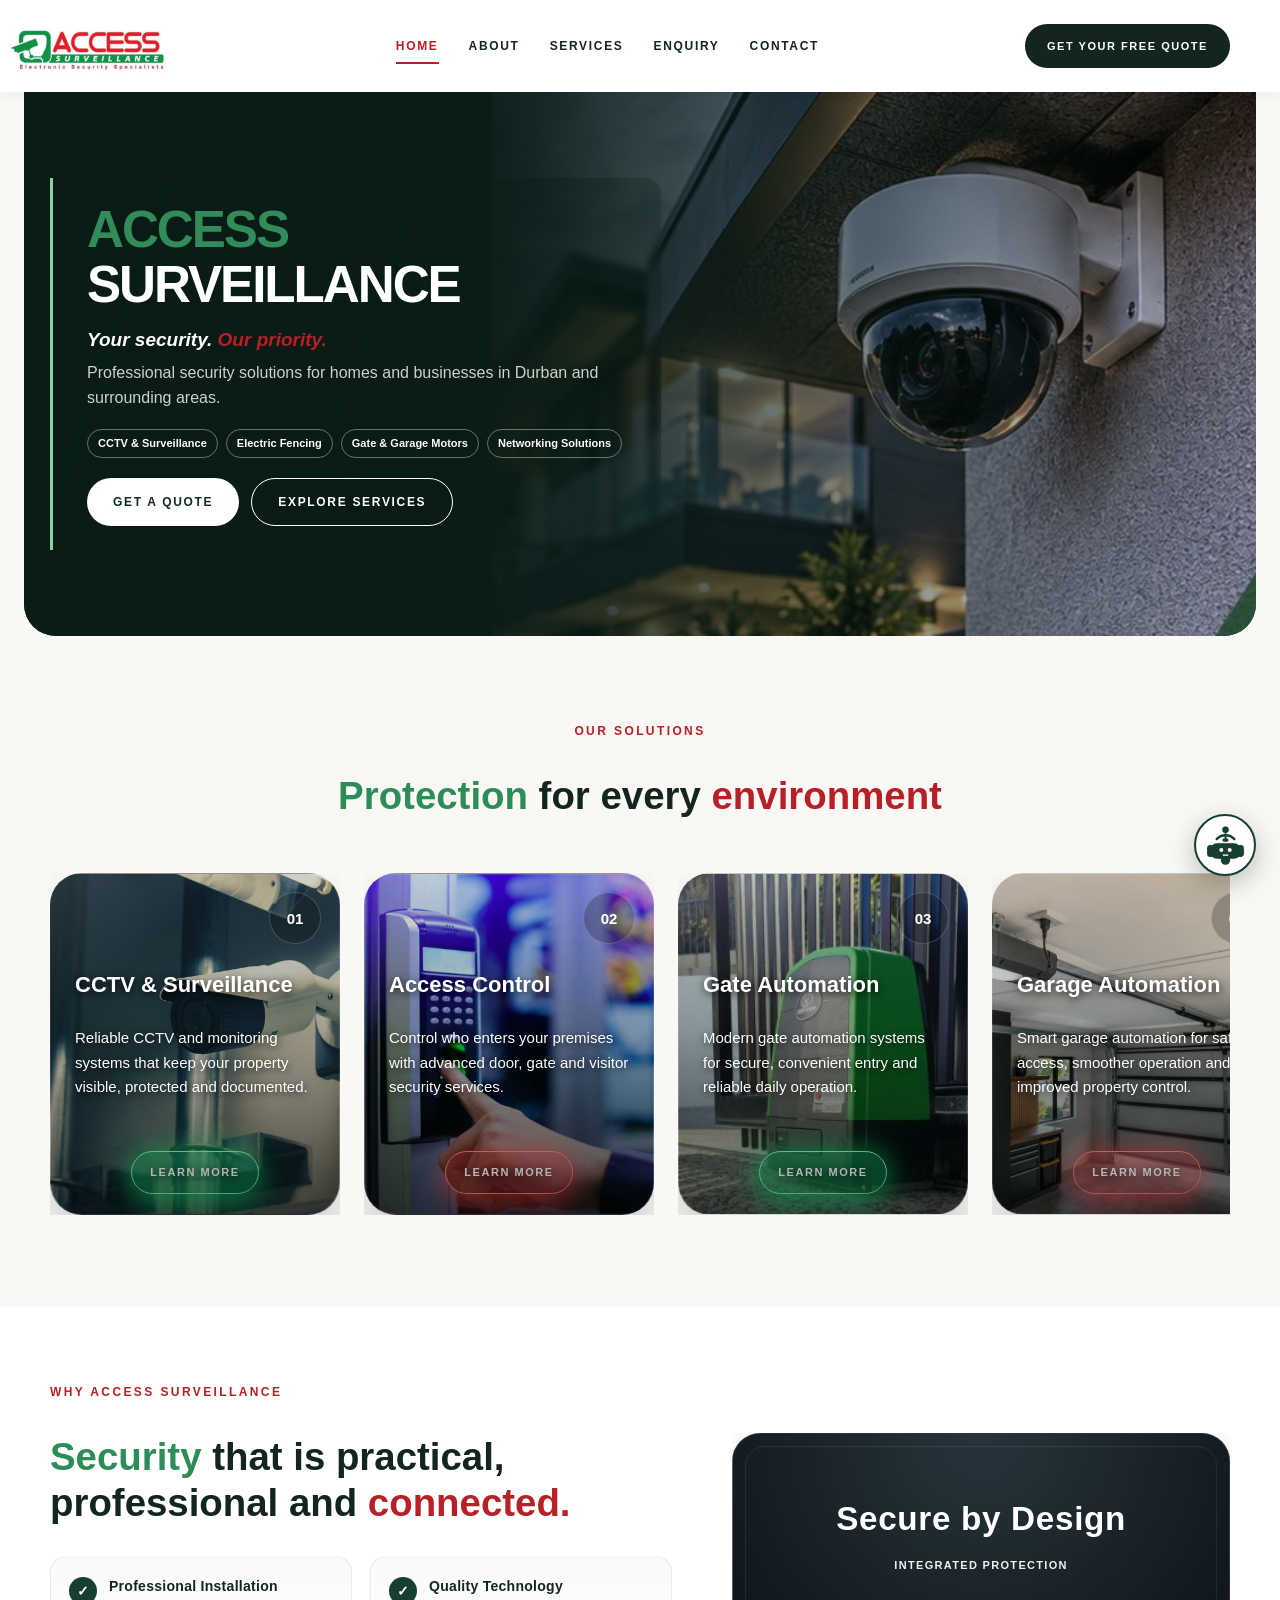
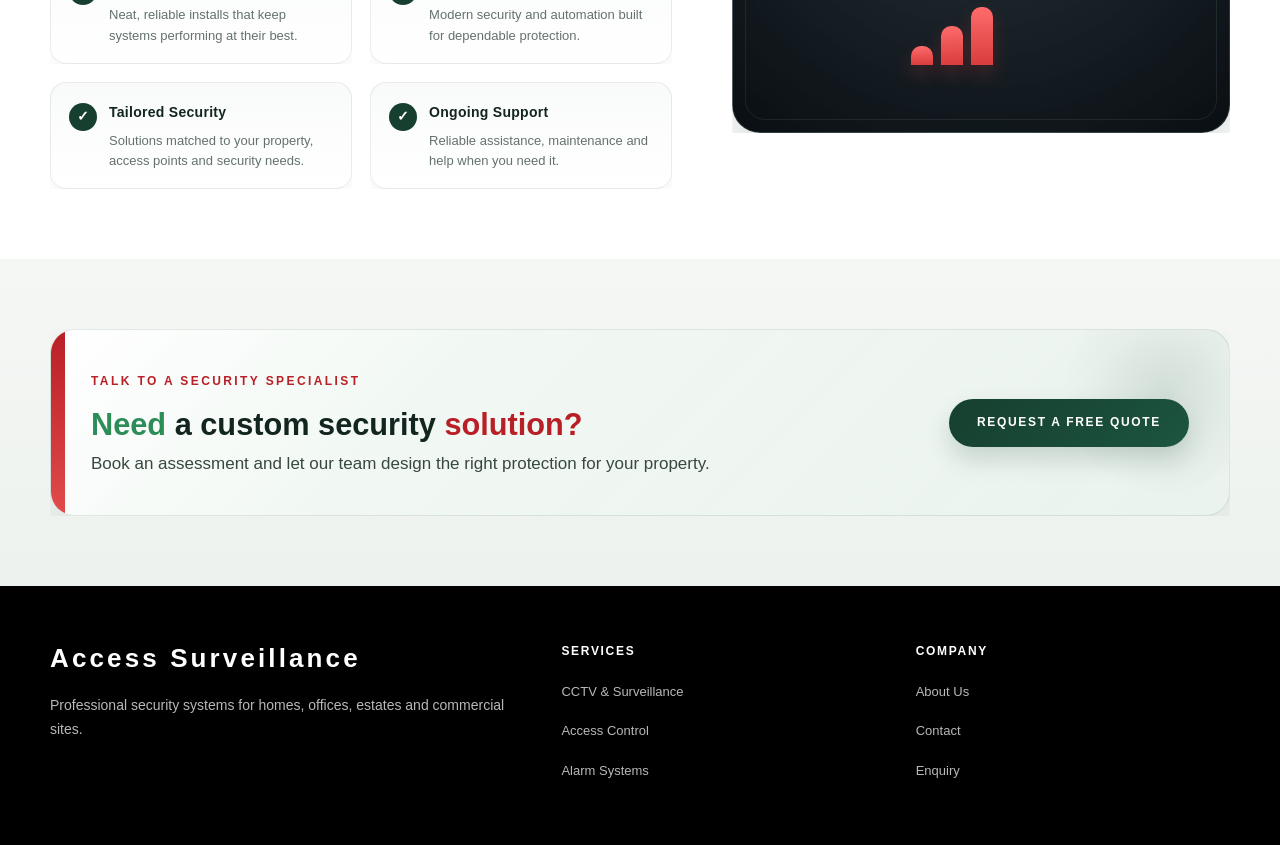
==== commit d50bd08f: "final touches" ====
--- a/index.html
+++ b/index.html
@@ -4,7 +4,7 @@
     <meta charset="UTF-8">
     <meta name="viewport" content="width=device-width, initial-scale=1.0">
     <title>Access Surveillance</title>
-    <link rel="stylesheet" href="css/style.css?v=123b632">
+    <link rel="stylesheet" href="css/style.css?v=home-copy-1">
 </head>
 <body>
     <div class="site-header-wrap">
@@ -38,45 +38,44 @@
     </div>
 
     <main class="homepage-main">
-        <section class="hero-section">
-            <div class="container hero-grid">
-                <div class="hero-copy">
-                    <span class="section-tag">Access Surveillance</span>
-                    <h1><span class="hero-green-word">Security</span> you can <span class="hero-trust-word">trust</span></h1>
-                 
-                    <div class="hero-actions">
-                        <a class="btn btn-primary" href="enquiry.html">Request a Quote</a>
+        <section class="page-hero home-page-hero">
+            <div class="container page-hero-inner home-hero-inner">
+                <div class="page-hero-copy home-hero-copy">
+                    <h1><span class="home-hero-accent">Access</span><span>Surveillance</span></h1>
+                    <p class="home-hero-tagline">Your security. <strong>Our priority.</strong></p>
+                    <p class="home-hero-description">Professional security solutions for homes and businesses in Durban and surrounding areas.</p>
+                    <ul class="home-hero-services" aria-label="Our solutions">
+                        <li>CCTV &amp; Surveillance</li>
+                        <li>Electric Fencing</li>
+                        <li>Gate &amp; Garage Motors</li>
+                        <li>Networking Solutions</li>
+                    </ul>
+                    <div class="home-hero-actions">
+                        <a class="btn btn-primary" href="enquiry.html">Get a Quote</a>
                         <a class="btn btn-secondary" href="#services-preview">Explore Services</a>
                     </div>
-
-                    <div class="hero-proof">
-                        <div class="hero-proof-item">
-                            <span class="hero-proof-number">24/7</span>
-                            <span class="hero-proof-label">Protection</span>
-                        </div>
-                        <div class="hero-proof-item">
-                            <span class="hero-proof-number">01</span>
-                            <span class="hero-proof-label">Integrated Systems</span>
-                        </div>
-                        <div class="hero-proof-item">
-                            <span class="hero-proof-number">365</span>
-                            <span class="hero-proof-label">Security Care</span>
-                        </div>
-                    </div>
-                </div>
-
-                <div class="hero-panel">
-                    <div class="hero-panel-card">
-                        <span class="hero-panel-label">Security System</span>
-                        <h3>Smart Protection</h3>
-                        <div class="hero-panel-list">
-                            <span>CCTV Monitoring</span>
-                            <span>Access Control</span>
-                            <span>Remote Connectivity</span>
-                        </div>
-                        <a class="hero-panel-button" href="services.html">See our solutions</a>
-                    </div>
-                </div>
+                </div>
+            </div>
+            <img class="home-hero-image" src="images/homepage-hero-photo.jpg" alt="">
+            <div class="home-hero-mobile">
+                <p class="home-mobile-eyebrow">Access Surveillance</p>
+                <div class="home-mobile-visual">
+                    <h1 class="home-mobile-title">
+                        <span class="home-mobile-title-security">Security</span>
+                        <span class="home-mobile-title-you">You Can</span>
+                        <span class="home-mobile-title-trust">Trust</span>
+                    </h1>
+                    <img src="images/test.png" alt="">
+                </div>
+                <div class="home-mobile-actions">
+                    <a class="home-mobile-quote" href="enquiry.html">Request a Quote</a>
+                    <a class="home-mobile-explore" href="#services-preview">Explore Services</a>
+                </div>
+                <ul class="home-mobile-stats" aria-label="Security at a glance">
+                    <li><strong>24/7</strong><span>Protection</span></li>
+                    <li><strong>01</strong><span>Integrated Systems</span></li>
+                    <li><strong>365</strong><span>Security Care</span></li>
+                </ul>
             </div>
         </section>
 
@@ -281,7 +280,7 @@
             </div>
         </div>
     </footer>
-    <script src="js/main.js"></script>
+    <script src="js/main.js?v=faq-chat-7"></script>
 </body>
 </html>
 
--- a/css/style.css
+++ b/css/style.css
@@ -63,13 +63,13 @@
   .custom-cursor-trail {
     position: fixed;
     inset: 0;
-    z-index: 9998;
+    z-index: 10001;
     pointer-events: none;
   }
 
   .custom-cursor-dot {
     position: fixed;
-    z-index: 9999;
+    z-index: 10002;
     top: 0;
     left: 0;
     width: 22px;
@@ -160,6 +160,241 @@
 .reveal--wipe.is-visible .page-hero-inner,
 .reveal--wipe.is-visible::before {
   clip-path: inset(0);
+}
+
+.faq-chat-launcher {
+  position: fixed;
+  right: 24px;
+  bottom: 24px;
+  z-index: 10000;
+  display: grid;
+  width: 62px;
+  height: 62px;
+  padding: 0;
+  place-items: center;
+  border: 2px solid var(--green);
+  border-radius: 50%;
+  background: var(--white);
+  box-shadow: 0 8px 26px rgba(9, 28, 22, 0.25);
+  color: var(--green);
+  cursor: pointer;
+  font: inherit;
+  font-weight: 700;
+}
+
+.faq-chat-launcher svg {
+  width: 43px;
+  height: 43px;
+  fill: currentColor;
+  stroke: currentColor;
+  stroke-linecap: round;
+  stroke-linejoin: round;
+  stroke-width: 1.8;
+}
+
+.faq-chat-launcher:hover {
+  background: var(--green-light);
+  transform: translateY(-2px);
+}
+
+.faq-chat-panel {
+  position: fixed;
+  right: 24px;
+  bottom: 86px;
+  z-index: 10000;
+  display: flex;
+  width: min(370px, calc(100vw - 32px));
+  max-height: min(550px, calc(100vh - 120px));
+  flex-direction: column;
+  overflow: hidden;
+  border: 1px solid var(--line);
+  border-radius: 18px;
+  background: var(--white);
+  box-shadow: 0 18px 54px rgba(9, 28, 22, 0.24);
+}
+
+.faq-chat-panel[hidden] {
+  display: none;
+}
+
+.faq-chat-header {
+  display: flex;
+  align-items: center;
+  gap: 11px;
+  padding: 16px 18px;
+  background: var(--green);
+  color: var(--white);
+}
+
+.faq-chat-avatar {
+  display: grid;
+  width: 38px;
+  height: 38px;
+  flex: 0 0 38px;
+  place-items: center;
+  border-radius: 50%;
+  background: rgba(255, 255, 255, 0.14);
+  color: #b6e3c1;
+}
+
+.faq-chat-avatar svg {
+  width: 25px;
+  height: 25px;
+  fill: currentColor;
+  stroke: currentColor;
+  stroke-linecap: round;
+  stroke-linejoin: round;
+  stroke-width: 1.7;
+}
+
+.faq-chat-title {
+  min-width: 0;
+  flex: 1;
+}
+
+.faq-chat-header strong,
+.faq-chat-header span {
+  display: block;
+}
+
+.faq-chat-header span {
+  margin-top: 2px;
+  color: rgba(255, 255, 255, 0.76);
+  font-size: 12px;
+}
+
+.faq-chat-header .faq-chat-status {
+  overflow: hidden;
+  text-overflow: ellipsis;
+  white-space: nowrap;
+}
+
+.faq-chat-close {
+  flex: 0 0 auto;
+  border: 0;
+  background: transparent;
+  color: var(--white);
+  cursor: pointer;
+  font: inherit;
+  font-size: 26px;
+  line-height: 1;
+}
+
+.faq-chat-messages {
+  display: flex;
+  min-height: 120px;
+  flex: 1;
+  flex-direction: column;
+  gap: 10px;
+  overflow-y: auto;
+  padding: 16px;
+}
+
+.faq-chat-message {
+  max-width: 88%;
+  margin: 0;
+  padding: 10px 12px;
+  border-radius: 13px;
+  font-size: 14px;
+  line-height: 1.5;
+  white-space: pre-line;
+}
+
+.faq-chat-message-assistant {
+  align-self: flex-start;
+  border: 1px solid var(--line-soft);
+  background: var(--paper);
+}
+
+.faq-chat-message-user {
+  align-self: flex-end;
+  background: var(--green-light);
+  color: var(--charcoal);
+}
+
+.faq-chat-suggestions {
+  display: flex;
+  max-height: 126px;
+  flex-wrap: wrap;
+  overflow-y: auto;
+  gap: 7px;
+  padding: 0 16px 12px;
+  overscroll-behavior: contain;
+}
+
+.faq-chat-suggestions button {
+  padding: 6px 9px;
+  border: 1px solid var(--line);
+  border-radius: 999px;
+  background: var(--white);
+  color: var(--green);
+  cursor: pointer;
+  font: inherit;
+  font-size: 11px;
+  line-height: 1.35;
+}
+
+.faq-chat-suggestions button:hover {
+  border-color: var(--green);
+}
+
+.faq-chat-form {
+  display: flex;
+  gap: 8px;
+  padding: 12px;
+  border-top: 1px solid var(--line);
+}
+
+.faq-chat-label {
+  position: absolute;
+  width: 1px;
+  height: 1px;
+  overflow: hidden;
+  clip: rect(0, 0, 0, 0);
+  white-space: nowrap;
+}
+
+.faq-chat-form input {
+  min-width: 0;
+  flex: 1;
+  padding: 10px 12px;
+  border: 1px solid var(--line);
+  border-radius: 10px;
+  color: var(--text);
+  font: inherit;
+  font-size: 14px;
+}
+
+.faq-chat-form input:focus-visible,
+.faq-chat-form button:focus-visible,
+.faq-chat-launcher:focus-visible,
+.faq-chat-close:focus-visible,
+.faq-chat-suggestions button:focus-visible {
+  outline: 3px solid #8bd19b;
+  outline-offset: 2px;
+}
+
+.faq-chat-form button {
+  padding: 9px 13px;
+  border: 0;
+  border-radius: 10px;
+  background: var(--green);
+  color: var(--white);
+  cursor: pointer;
+  font: inherit;
+  font-weight: 700;
+}
+
+@media (max-width: 480px) {
+  .faq-chat-launcher {
+    right: 16px;
+    bottom: 16px;
+  }
+
+  .faq-chat-panel {
+    right: 16px;
+    bottom: 76px;
+  }
 }
 
 @media (prefers-reduced-motion: reduce) {
@@ -446,11 +681,20 @@
 }
 
 .hero-section {
-  background-image: url("../images/lines.jpeg");
-  background-repeat: no-repeat;
-  background-position: center center;
-  background-size: cover;
-  padding: 70px 0 42px;
+  position: relative;
+  isolation: isolate;
+  overflow: hidden;
+  width: min(1280px, calc(100% - 48px));
+  margin: 0 auto;
+  padding: 0;
+  border-radius: 0 0 28px 28px;
+  background: #102d22;
+}
+
+.hero-banner-image {
+  display: block;
+  width: 100%;
+  height: auto;
 }
 
 .hero-grid {
@@ -1314,6 +1558,416 @@
   padding: 76px 0 32px;
 }
 
+.home-page-hero {
+  position: relative;
+  isolation: isolate;
+  overflow: hidden;
+  width: min(1280px, calc(100% - 48px));
+  min-height: clamp(400px, 38vw, 480px);
+  margin: 0 auto;
+  padding: 32px 0;
+  border-radius: 0 0 32px 32px;
+  background: #102d22;
+}
+
+.home-hero-mobile {
+  display: none;
+}
+
+.home-page-hero::before {
+  position: absolute;
+  inset: 0;
+  z-index: 0;
+  background: linear-gradient(90deg, #091c16 0%, rgba(9, 28, 22, 0.96) 38%, rgba(9, 28, 22, 0.65) 58%, rgba(9, 28, 22, 0.05) 100%);
+  content: "";
+  pointer-events: none;
+}
+
+.home-hero-image {
+  position: absolute;
+  inset: 0 0 0 auto;
+  z-index: -1;
+  width: 62%;
+  height: 100%;
+  object-fit: cover;
+  object-position: center;
+}
+
+.home-page-hero .home-hero-inner {
+  position: relative;
+  z-index: 1;
+  min-height: inherit;
+}
+
+.home-hero-copy {
+  max-width: 650px;
+  padding: 24px 34px;
+  border-left: 3px solid #8bd19b;
+  border-radius: 0 16px 16px 0;
+  background: linear-gradient(110deg, rgba(9, 28, 22, 0.78), rgba(9, 28, 22, 0.12));
+  backdrop-filter: blur(3px);
+}
+
+.home-hero-copy .eyebrow {
+  margin-bottom: 12px;
+  color: #b6e3c1;
+}
+
+.home-page-hero h1 {
+  font-size: clamp(42px, 4.2vw, 58px);
+  line-height: 1.02;
+  letter-spacing: -0.045em;
+  text-transform: none;
+}
+
+.home-page-hero h1 > span {
+  display: block;
+}
+
+.home-hero-accent {
+  color: #328c59;
+}
+
+.home-page-hero .home-hero-tagline {
+  margin: 14px 0 0;
+  color: var(--white);
+  font-size: 19px;
+  font-style: italic;
+  font-weight: 700;
+  line-height: 1.4;
+}
+
+.home-hero-tagline strong {
+  color: var(--red);
+}
+
+.home-page-hero .home-hero-description {
+  max-width: 540px;
+  margin: 8px 0 0;
+  font-size: 16px;
+  line-height: 1.55;
+}
+
+.home-hero-services {
+  display: flex;
+  flex-wrap: wrap;
+  gap: 8px;
+  margin: 18px 0 0;
+  padding: 0;
+  list-style: none;
+}
+
+.home-hero-services li {
+  padding: 6px 10px;
+  border: 1px solid rgba(255, 255, 255, 0.38);
+  border-radius: 999px;
+  color: var(--white);
+  font-size: 11px;
+  font-weight: 700;
+  line-height: 1.35;
+}
+
+.home-hero-actions {
+  display: flex;
+  flex-wrap: wrap;
+  gap: 12px;
+  margin-top: 20px;
+}
+
+.home-hero-actions .btn-primary {
+  background: var(--white);
+  color: #102d22;
+}
+
+.home-hero-actions .btn-primary:hover {
+  background: #b6e3c1;
+}
+
+.home-hero-actions .btn-secondary {
+  border-color: var(--white);
+  color: var(--white);
+}
+
+.home-hero-actions .btn-secondary:hover {
+  background: var(--white);
+  color: #102d22;
+}
+
+.services-page-hero {
+  position: relative;
+  isolation: isolate;
+  overflow: hidden;
+  width: min(1280px, calc(100% - 48px));
+  min-height: clamp(400px, 38vw, 480px);
+  margin: 0 auto;
+  padding: 32px 0;
+  border-radius: 0 0 32px 32px;
+  background: #102d22;
+}
+
+.services-page-hero::before {
+  position: absolute;
+  inset: 0;
+  z-index: -1;
+  content: "";
+  background:
+    linear-gradient(90deg, rgba(9, 28, 22, 0.97) 0%, rgba(9, 28, 22, 0.88) 40%, rgba(9, 28, 22, 0.28) 100%),
+    url("../images/about-services-monitoring.png") center 48% / cover no-repeat;
+}
+
+.services-page-hero::after {
+  position: absolute;
+  inset: 0;
+  z-index: -1;
+  content: "";
+  background: radial-gradient(ellipse at 82% 18%, rgba(85, 188, 118, 0.3), transparent 38%);
+  pointer-events: none;
+}
+
+.services-page-hero .page-hero-inner {
+  position: relative;
+  min-height: inherit;
+}
+
+.services-page-hero .page-hero-copy {
+  max-width: 650px;
+  padding: 30px 34px;
+  border-left: 3px solid #8bd19b;
+  border-radius: 0 16px 16px 0;
+  background: linear-gradient(110deg, rgba(9, 28, 22, 0.76), rgba(9, 28, 22, 0.18));
+  backdrop-filter: blur(3px);
+}
+
+.services-page-hero .eyebrow {
+  color: #b6e3c1;
+}
+
+.page-hero.services-page-hero h1 {
+  font-size: clamp(40px, 4.2vw, 58px);
+  line-height: 1.02;
+  letter-spacing: -0.045em;
+}
+
+.services-page-hero p {
+  font-size: 17px;
+  line-height: 1.55;
+}
+
+.services-page-hero .btn-primary {
+  border: 1px solid var(--white);
+  background: rgba(255, 255, 255, 0.04);
+  color: var(--white);
+  box-shadow: 0 8px 24px rgba(0, 0, 0, 0.2);
+}
+
+.services-page-hero .btn-primary:hover {
+  background: var(--white);
+  color: #102d22;
+}
+
+.services-page-hero .btn-primary:focus-visible {
+  outline: 3px solid #8bd19b;
+  outline-offset: 3px;
+}
+
+.services-page-hero .btn-secondary {
+  border: 1px solid var(--white);
+  background: var(--white);
+  color: #102d22;
+  box-shadow: 0 8px 24px rgba(0, 0, 0, 0.24);
+}
+
+.services-page-hero .btn-secondary:hover {
+  border-color: #b6e3c1;
+  background: #b6e3c1;
+  color: #102d22;
+}
+
+.services-page-hero .btn-secondary:focus-visible {
+  outline: 3px solid #8bd19b;
+  outline-offset: 3px;
+}
+
+.enquiry-page-hero,
+.contact-page-hero {
+  position: relative;
+  isolation: isolate;
+  overflow: hidden;
+  width: min(1280px, calc(100% - 48px));
+  min-height: clamp(360px, 34vw, 440px);
+  margin: 0 auto;
+  padding: 32px 0;
+  border-radius: 0 0 28px 28px;
+  background: #102d22;
+}
+
+.enquiry-page-hero::before,
+.contact-page-hero::before {
+  position: absolute;
+  inset: 0;
+  z-index: -1;
+  content: "";
+}
+
+.enquiry-page-hero::before {
+  background:
+    linear-gradient(90deg, rgba(9, 28, 22, 0.97) 0%, rgba(9, 28, 22, 0.88) 48%, rgba(9, 28, 22, 0.2) 100%),
+    url("../images/access control.jpg") right center / auto 100% no-repeat;
+}
+
+.contact-page-hero::before {
+  background:
+    linear-gradient(90deg, rgba(9, 28, 22, 0.97) 0%, rgba(9, 28, 22, 0.82) 48%, rgba(9, 28, 22, 0.2) 100%),
+    url("../images/electric-fence-installation.webp") center center / cover no-repeat;
+}
+
+.enquiry-page-hero .page-hero-inner,
+.contact-page-hero .page-hero-inner {
+  position: relative;
+  min-height: inherit;
+}
+
+.enquiry-page-hero .page-hero-copy,
+.contact-page-hero .page-hero-copy {
+  max-width: 650px;
+  padding: 30px 34px;
+  border-left: 3px solid #8bd19b;
+  border-radius: 0 16px 16px 0;
+  background: linear-gradient(110deg, rgba(9, 28, 22, 0.76), rgba(9, 28, 22, 0.18));
+  backdrop-filter: blur(3px);
+}
+
+.enquiry-page-hero .page-hero-copy {
+  padding-top: 15px;
+  padding-bottom: 15px;
+}
+
+.enquiry-page-hero p {
+  line-height: 1.55;
+}
+
+.enquiry-page-hero .eyebrow,
+.contact-page-hero .eyebrow {
+  color: #b6e3c1;
+}
+
+.enquiry-page-hero h1,
+.enquiry-page-hero p,
+.contact-page-hero h1,
+.contact-page-hero p {
+  color: var(--white);
+}
+
+.contact-page-hero .page-hero-copy {
+  width: 100%;
+  max-width: 720px;
+  padding: 20px 34px;
+}
+
+.page-hero.contact-page-hero h1 {
+  font-size: clamp(38px, 3.8vw, 52px);
+  line-height: 1.02;
+}
+
+.contact-page-hero p {
+  margin-top: 16px;
+  margin-bottom: 12px;
+  font-size: 17px;
+  line-height: 1.55;
+}
+
+.contact-page-hero .hero-actions {
+  margin-top: 16px;
+}
+
+.contact-page-hero .page-hero-inner {
+  justify-content: space-between;
+  gap: 24px;
+}
+
+.contact-page-hero .page-hero-copy {
+  flex: 1 1 auto;
+  width: auto;
+}
+
+.contact-hero-callout {
+  display: none;
+}
+
+.contact-hero-callout-copy {
+  display: grid;
+  gap: 7px;
+}
+
+.contact-hero-kicker {
+  color: #b6e3c1;
+  font-size: 11px;
+  font-weight: 800;
+  letter-spacing: 0.14em;
+  text-transform: uppercase;
+}
+
+.contact-hero-number {
+  color: var(--white);
+  font-size: 21px;
+  font-weight: 800;
+  letter-spacing: -0.02em;
+}
+
+.contact-hero-number:hover {
+  color: #b6e3c1;
+}
+
+.contact-hero-note {
+  color: rgba(255, 255, 255, 0.78);
+  font-size: 13px;
+  line-height: 1.45;
+}
+
+@media (min-width: 1050px) {
+  .contact-hero-callout {
+    display: grid;
+    flex: 0 0 280px;
+    grid-template-columns: 46px minmax(0, 1fr);
+    align-items: start;
+    gap: 14px;
+    padding: 21px;
+    border: 1px solid rgba(255, 255, 255, 0.28);
+    border-radius: 19px;
+    background: linear-gradient(145deg, rgba(8, 24, 18, 0.9), rgba(16, 54, 39, 0.78));
+    box-shadow: 0 18px 42px rgba(0, 0, 0, 0.2);
+    backdrop-filter: blur(8px);
+  }
+
+  .contact-hero-icon {
+    display: grid;
+    width: 46px;
+    height: 46px;
+    place-items: center;
+    border: 1px solid rgba(182, 227, 193, 0.35);
+    border-radius: 15px;
+    background: rgba(139, 209, 155, 0.16);
+    color: #b6e3c1;
+  }
+
+  .contact-hero-icon svg {
+    width: 22px;
+    height: 22px;
+    fill: none;
+    stroke: currentColor;
+    stroke-linecap: round;
+    stroke-linejoin: round;
+    stroke-width: 1.8;
+  }
+}
+
+@media (min-width: 701px) and (max-width: 767px) {
+  .contact-page-hero .page-hero-copy {
+    padding-top: 12px;
+    padding-bottom: 12px;
+  }
+}
+
 .about-page-hero {
   position: relative;
   isolation: isolate;
@@ -1323,6 +1977,7 @@
   min-height: 0;
   margin: 0 auto;
   padding: 32px 0;
+  border-radius: 0 0 28px 28px;
   background: #102d22;
 }
 
@@ -1441,6 +2096,10 @@
 
 .content-section {
   padding: 70px 0;
+}
+
+.enquiry-content-section {
+  padding-top: 40px;
 }
 
 .muted-section {
@@ -1504,6 +2163,89 @@
   gap: 28px;
 }
 
+.enquiry-layout {
+  width: min(1280px, calc(100% - 48px));
+  max-width: 1280px;
+  align-items: start;
+}
+
+.enquiry-layout .quote-panel .check-list {
+  gap: 16px;
+  padding: 0;
+  list-style: none;
+  counter-reset: enquiry-step;
+}
+
+.enquiry-layout .quote-panel .check-list li strong,
+.enquiry-layout .quote-panel .check-list li span {
+  display: block;
+}
+
+.enquiry-layout .quote-panel .check-list li strong {
+  color: var(--green-light);
+}
+
+.enquiry-layout .quote-panel .check-list li span {
+  margin-top: 4px;
+  color: rgba(237, 243, 236, 0.78);
+  font-size: 14px;
+  line-height: 1.5;
+}
+
+.enquiry-layout .quote-panel .check-list li {
+  position: relative;
+  min-height: 32px;
+  padding-left: 44px;
+}
+
+.enquiry-layout .quote-panel .check-list li::before {
+  position: absolute;
+  top: -2px;
+  left: 0;
+  display: grid;
+  width: 30px;
+  height: 30px;
+  place-items: center;
+  border: 1px solid rgba(182, 227, 193, 0.45);
+  border-radius: 50%;
+  color: #b6e3c1;
+  content: counter(enquiry-step, decimal-leading-zero);
+  counter-increment: enquiry-step;
+  font-size: 11px;
+  font-weight: 800;
+}
+
+.enquiry-layout .quote-panel-note {
+  margin-top: 20px;
+  padding-top: 18px;
+  border-top: 1px solid rgba(182, 227, 193, 0.28);
+}
+
+.enquiry-layout .quote-panel-note p {
+  margin: 8px 0 0;
+  color: rgba(237, 243, 236, 0.78);
+  font-size: 14px;
+  line-height: 1.55;
+}
+
+@media (min-width: 981px) {
+  .enquiry-layout {
+    align-items: stretch;
+  }
+
+  .enquiry-layout .quote-panel {
+    display: flex;
+    flex-direction: column;
+  }
+
+  .enquiry-layout .quote-panel .check-list {
+    display: flex;
+    flex: 1;
+    flex-direction: column;
+    justify-content: space-around;
+  }
+}
+
 .info-card,
 .detail-card,
 .quote-panel,
@@ -1872,7 +2614,63 @@
 .service-card-page {
   padding: 24px 22px;
   min-height: 220px;
-  background: linear-gradient(180deg, rgba(255,255,255,0.98), rgba(237,243,236,0.9));
+  position: relative;
+  isolation: isolate;
+  overflow: hidden;
+  background-color: #0b111a;
+  background-position: right center;
+  background-repeat: no-repeat;
+  background-size: auto 100%;
+  border-color: rgba(255, 255, 255, 0.18);
+  color: var(--white);
+}
+
+.service-card-page::before {
+  position: absolute;
+  inset: 0;
+  z-index: 0;
+  content: "";
+  background: linear-gradient(90deg, rgba(8, 12, 18, 0.98) 0%, rgba(8, 12, 18, 0.9) 35%, rgba(8, 12, 18, 0.55) 66%, rgba(8, 12, 18, 0.16) 100%);
+  pointer-events: none;
+}
+
+.service-card-page > * {
+  position: relative;
+  z-index: 1;
+}
+
+.service-card-page:nth-child(1) {
+  background-image: url("../images/service-bg-cctv.png");
+}
+
+.service-card-page:nth-child(2) {
+  background-image: url("../images/service-bg-access-control.png");
+}
+
+.service-card-page:nth-child(3) {
+  background-image: url("../images/service-bg-gate-automation.png");
+}
+
+.service-card-page:nth-child(4) {
+  background-image: url("../images/service-bg-garage-automation.png");
+  background-position: right 62%;
+}
+
+.service-card-page:nth-child(5) {
+  background-image: url("../images/service-bg-electric-fencing.png");
+}
+
+.service-card-page:nth-child(6) {
+  background-image: url("../images/service-bg-ajax-alarm.png");
+  background-position: right 58%;
+}
+
+.service-card-page:nth-child(7) {
+  background-image: url("../images/service-bg-networking.png");
+}
+
+.service-card-page:nth-child(8) {
+  background-image: url("../images/service-bg-maintenance.png");
 }
 
 .service-card-page-tag {
@@ -1889,7 +2687,7 @@
 }
 
 .service-card-page h3 {
-  color: var(--charcoal);
+  color: var(--white);
   font-size: 22px;
   font-weight: 800;
   line-height: 1.3;
@@ -1897,15 +2695,457 @@
 }
 
 .service-card-page p {
-  color: var(--muted);
+  color: rgba(255, 255, 255, 0.84);
   font-size: 15px;
   line-height: 1.7;
   margin: 0;
 }
 
+.work-process-section {
+  position: relative;
+  isolation: isolate;
+  overflow: hidden;
+  padding: 48px 0 54px;
+  background: transparent;
+}
+
+.work-process-section::before,
+.work-process-section::after {
+  position: absolute;
+  z-index: -1;
+  width: 140px;
+  height: 128px;
+  content: "";
+  background:
+    linear-gradient(135deg, rgba(220, 0, 32, 0.9) 0 16%, transparent 16%),
+    linear-gradient(135deg, transparent 0 22%, rgba(220, 0, 32, 0.18) 22% 25%, transparent 25% 35%, rgba(220, 0, 32, 0.1) 35% 38%, transparent 38%);
+  pointer-events: none;
+}
+
+.work-process-section::before {
+  top: 0;
+  left: 0;
+}
+
+.work-process-section::after {
+  right: 0;
+  bottom: 0;
+  transform: rotate(180deg);
+}
+
+.work-process-container {
+  position: relative;
+  z-index: 1;
+  width: min(1310px, calc(100% - 56px));
+  max-width: 1310px;
+}
+
+.work-process-heading {
+  margin: 0 auto 34px;
+  max-width: 920px;
+  text-align: center;
+}
+
+.work-process-eyebrow {
+  display: flex;
+  align-items: center;
+  justify-content: center;
+  gap: 30px;
+  color: var(--red);
+  font-size: 15px;
+  font-weight: 900;
+  letter-spacing: 0.22em;
+  line-height: 1;
+  text-transform: uppercase;
+}
+
+.work-process-eyebrow span:first-child,
+.work-process-eyebrow span:last-child {
+  width: 88px;
+  height: 2px;
+  background: var(--red);
+}
+
+.work-process-heading h2 {
+  margin: 16px 0 12px;
+  color: #15191f;
+  font-size: clamp(32px, 3.2vw, 46px);
+  font-weight: 800;
+  letter-spacing: -0.035em;
+  line-height: 1.08;
+}
+
+.work-process-heading h2 span {
+  color: var(--red);
+}
+
+.work-process-heading h2 .service-heading-green {
+  color: #18b766;
+}
+
+.work-process-heading p {
+  margin: 0;
+  color: #636a75;
+  font-size: 18px;
+  line-height: 1.5;
+}
+
+.work-process-steps {
+  position: relative;
+  display: grid;
+  width: min(1180px, 100%);
+  margin: 0 auto;
+  grid-template-columns: repeat(4, minmax(0, 1fr));
+  gap: 22px;
+}
+
+.work-process-card {
+  min-width: 0;
+  min-height: 256px;
+  overflow: hidden;
+  border: 1px solid #343943;
+  border-radius: 21px;
+  background: #0c1118;
+  box-shadow: 0 16px 36px rgba(10, 24, 20, 0.1);
+  color: var(--white);
+}
+
+.work-process-media {
+  position: relative;
+  height: 115px;
+}
+
+.work-process-media img {
+  width: 100%;
+  height: 100%;
+  object-fit: cover;
+}
+
+.work-process-media::after {
+  position: absolute;
+  inset: 0;
+  content: "";
+  background: linear-gradient(180deg, rgba(12, 17, 24, 0.02) 28%, rgba(12, 17, 24, 0.22) 58%, #0c1118 100%);
+}
+
+.work-process-copy {
+  position: relative;
+  margin-top: -20px;
+  padding: 0 20px 14px;
+}
+
+.work-process-markers {
+  display: flex;
+  align-items: center;
+  gap: 12px;
+  min-height: 34px;
+}
+
+.work-process-number {
+  display: inline-flex;
+  flex: 0 0 34px;
+  width: 34px;
+  height: 34px;
+  align-items: center;
+  justify-content: center;
+  border-radius: 50%;
+  background: var(--red);
+  color: var(--white);
+  font-size: 17px;
+  font-weight: 800;
+}
+
+.work-process-icon {
+  width: 32px;
+  height: 32px;
+  overflow: visible;
+  fill: none;
+  stroke: var(--white);
+  stroke-linecap: round;
+  stroke-linejoin: round;
+  stroke-width: 2.2;
+}
+
+.work-process-copy h3 {
+  margin: 8px 0 6px;
+  color: var(--white);
+  font-size: 20px;
+  font-weight: 800;
+  line-height: 1.2;
+}
+
+.work-process-rule {
+  display: block;
+  width: 52px;
+  height: 4px;
+  border-radius: 3px;
+  background: var(--red);
+}
+
+.work-process-copy p {
+  margin: 8px 0 0;
+  color: #c1c5cb;
+  font-size: 13px;
+  line-height: 1.3;
+}
+
+.work-process-arrow {
+  position: absolute;
+  z-index: 2;
+  top: 50%;
+  display: flex;
+  width: 48px;
+  height: 48px;
+  align-items: center;
+  justify-content: center;
+  border: 1px solid #49505a;
+  border-radius: 50%;
+  background: #111720;
+  box-shadow: 0 3px 12px rgba(0, 0, 0, 0.28);
+  transform: translate(-50%, -50%);
+}
+
+.work-process-arrow-1 {
+  left: 25%;
+}
+
+.work-process-arrow-2 {
+  left: 50%;
+}
+
+.work-process-arrow-3 {
+  left: 75%;
+}
+
+.work-process-arrow svg {
+  width: 23px;
+  height: 23px;
+  fill: none;
+  stroke: var(--white);
+  stroke-linecap: round;
+  stroke-linejoin: round;
+  stroke-width: 3;
+}
+
+.work-process-trust {
+  display: grid;
+  grid-template-columns: repeat(3, minmax(0, 1fr));
+  width: min(1180px, 100%);
+  margin: 22px auto 0;
+  padding: 10px 24px;
+  border: 1px solid #252b34;
+  border-radius: 25px;
+  background: #0d1118;
+  box-shadow: 0 14px 34px rgba(10, 24, 20, 0.08);
+}
+
+.work-process-trust-item {
+  display: flex;
+  min-height: 50px;
+  align-items: center;
+  justify-content: center;
+  gap: 16px;
+  padding: 0 20px;
+  border-right: 1px solid #626872;
+}
+
+.work-process-trust-item:last-child {
+  border-right: 0;
+}
+
+.work-process-trust-item > svg {
+  flex: 0 0 44px;
+  width: 44px;
+  height: 44px;
+  fill: none;
+  stroke: var(--red);
+  stroke-linecap: round;
+  stroke-linejoin: round;
+  stroke-width: 2.4;
+}
+
+.work-process-trust-item h3 {
+  margin: 0;
+  color: var(--white);
+  font-size: 17px;
+  font-weight: 800;
+  line-height: 1.25;
+}
+
+.work-process-trust-item p {
+  margin: 4px 0 0;
+  color: #c1c5cb;
+  font-size: 13px;
+  line-height: 1.3;
+}
+
+@media (max-width: 980px) {
+  .work-process-container {
+    width: min(1180px, calc(100vw - 96px));
+  }
+
+  .work-process-steps {
+    grid-template-columns: repeat(2, minmax(0, 1fr));
+    gap: 22px;
+  }
+
+  .work-process-arrow {
+    display: none;
+  }
+
+  .work-process-card {
+    min-height: 220px;
+  }
+
+  .work-process-copy {
+    padding-bottom: 5px;
+  }
+
+  .work-process-trust {
+    padding: 10px 8px;
+  }
+
+  .work-process-trust-item {
+    gap: 12px;
+    padding: 0 12px;
+  }
+}
+
+@media (max-width: 900px) {
+  .work-process-container {
+    width: min(100%, calc(100vw - 32px));
+  }
+}
+
+@media (max-width: 700px) {
+  .work-process-section {
+    padding: 42px 0;
+  }
+
+  .work-process-container {
+    width: min(100% - 32px, 560px);
+  }
+
+  .work-process-heading {
+    margin-bottom: 28px;
+  }
+
+  .work-process-eyebrow {
+    gap: 14px;
+    font-size: 12px;
+  }
+
+  .work-process-eyebrow span:first-child,
+  .work-process-eyebrow span:last-child {
+    width: 42px;
+  }
+
+  .work-process-heading h2 {
+    margin-top: 14px;
+    font-size: clamp(30px, 8vw, 38px);
+  }
+
+  .work-process-heading h2 br {
+    display: none;
+  }
+
+  .work-process-heading p {
+    font-size: 16px;
+  }
+
+  .work-process-steps {
+    grid-template-columns: 1fr;
+    gap: 22px;
+  }
+
+  .work-process-card {
+    min-height: 220px;
+  }
+
+  .work-process-media {
+    height: 88px;
+  }
+
+  .work-process-copy {
+    padding-right: 24px;
+    padding-left: 24px;
+  }
+
+  .work-process-trust {
+    grid-template-columns: 1fr;
+    gap: 0;
+    padding: 12px 20px;
+  }
+
+  .work-process-trust-item {
+    justify-content: flex-start;
+    min-height: 62px;
+    padding: 8px 4px;
+    border-right: 0;
+    border-bottom: 1px solid #454b54;
+  }
+
+  .work-process-trust-item:last-child {
+    border-bottom: 0;
+  }
+}
+
 .contact-details {
   display: grid;
   gap: 18px;
+}
+
+.contact-details .detail-card {
+  display: grid;
+  grid-template-columns: 44px minmax(0, 1fr);
+  gap: 16px;
+  padding: 24px;
+  border-left: 3px solid #2c8d58;
+  background: linear-gradient(115deg, #fff 0%, #f7faf7 100%);
+}
+
+.contact-details .detail-card:nth-child(2) {
+  border-left-color: var(--red);
+}
+
+.contact-details .detail-card-icon {
+  display: grid;
+  width: 44px;
+  height: 44px;
+  place-items: center;
+  border-radius: 14px;
+  background: #e8f3ea;
+  color: #226e43;
+}
+
+.contact-details .detail-card:nth-child(2) .detail-card-icon {
+  background: #fae9eb;
+  color: var(--red);
+}
+
+.contact-details .detail-card-icon svg {
+  width: 22px;
+  height: 22px;
+  fill: none;
+  stroke: currentColor;
+  stroke-linecap: round;
+  stroke-linejoin: round;
+  stroke-width: 1.8;
+}
+
+.contact-details .detail-card .mini-label {
+  margin-bottom: 8px;
+}
+
+.contact-details .detail-card h3 {
+  margin-bottom: 10px;
+  font-size: clamp(19px, 1.6vw, 24px);
+  overflow-wrap: anywhere;
+}
+
+.contact-details .detail-card p {
+  margin: 0;
+  line-height: 1.55;
 }
 
 .field-row {
@@ -2055,6 +3295,14 @@
 }
 
 @media (max-width: 700px) {
+  .reveal--left,
+  .reveal--right,
+  .reveal--zoom,
+  .reveal--tilt-left,
+  .reveal--tilt-right {
+    transform: translate3d(0, 16px, 0);
+  }
+
   .container {
     width: min(100% - 32px, 560px);
   }
@@ -2071,7 +3319,9 @@
   }
 
   .hero-section {
-    padding: 48px 0 36px;
+    width: calc(100% - 24px);
+    padding: 0;
+    border-radius: 0 0 20px 20px;
   }
 
   .hero-grid,
@@ -2159,7 +3409,7 @@
   .trust-section,
   .cta-section,
   .content-section {
-    padding: 52px 0;
+    padding: 44px 0;
   }
 
   .section-heading h2,
@@ -2213,6 +3463,16 @@
     display: none;
   }
 
+  .faq-chat-launcher {
+    width: 56px;
+    height: 56px;
+  }
+
+  .faq-chat-launcher svg {
+    width: 36px;
+    height: 36px;
+  }
+
   .hero-panel {
     display: none;
   }
@@ -2259,10 +3519,344 @@
     height: 480px;
     min-height: 0;
     padding: 18px 0;
+    border-radius: 0 0 20px 20px;
     background-color: transparent;
     background:
       linear-gradient(180deg, #102d22 0%, rgba(16, 45, 34, 0.94) 40%, rgba(22, 63, 47, 0.45) 52%, rgba(22, 63, 47, 0.08) 62%, transparent 72%),
       url("../images/about-security-hero.png") center bottom / 100% auto no-repeat;
+  }
+
+  .home-page-hero {
+    width: 100%;
+    min-height: 0;
+    padding: 0;
+    border-radius: 0;
+    background: #f7f5f2;
+  }
+
+  .home-page-hero::before {
+    display: none;
+  }
+
+  .home-page-hero .home-hero-inner,
+  .home-page-hero > .home-hero-image {
+    display: none;
+  }
+
+  .home-hero-mobile {
+    display: grid;
+    min-height: calc(100vh - 76px);
+    min-height: min(calc(100svh - 76px), clamp(600px, 180vw, 740px));
+    grid-template-rows: auto auto auto auto;
+    align-content: space-between;
+    padding: 36px 16px 28px;
+    background: #f7f5f2;
+    color: #142720;
+  }
+
+  .home-page-hero .home-mobile-eyebrow {
+    margin: 0 0 12px;
+    color: #c51f2b;
+    font-size: clamp(12px, 3.8vw, 15px);
+    font-weight: 800;
+    letter-spacing: 0.22em;
+    text-align: center;
+    text-transform: uppercase;
+  }
+
+  .home-mobile-visual {
+    position: relative;
+    display: grid;
+    width: 100%;
+    height: clamp(280px, 84vw, 340px);
+    place-items: start center;
+  }
+
+  .home-page-hero .home-mobile-title {
+    position: relative;
+    z-index: 1;
+    width: 100%;
+    margin: 0;
+    font-size: clamp(48px, 15vw, 64px);
+    font-weight: 900;
+    letter-spacing: -0.055em;
+    line-height: 0.9;
+    text-align: center;
+    text-transform: uppercase;
+  }
+
+  .home-mobile-title span {
+    display: block;
+    white-space: nowrap;
+  }
+
+  .home-mobile-title-security {
+    color: #288f58;
+  }
+
+  .home-mobile-title-you {
+    color: #142720;
+  }
+
+  .home-mobile-title-trust {
+    color: #c51f2b;
+  }
+
+  .home-mobile-visual img {
+    position: absolute;
+    inset: 0;
+    width: 100%;
+    height: 100%;
+    object-fit: contain;
+    object-position: center bottom;
+    filter: drop-shadow(0 14px 20px rgba(15, 25, 22, 0.18));
+  }
+
+  .home-mobile-actions {
+    display: flex;
+    flex-direction: column;
+    gap: 12px;
+    margin-top: 8px;
+  }
+
+  .home-mobile-actions a {
+    display: flex;
+    min-height: 56px;
+    align-items: center;
+    justify-content: center;
+    border: 2px solid #142720;
+    border-radius: 999px;
+    font-size: 14px;
+    font-weight: 800;
+    letter-spacing: 0.12em;
+    text-align: center;
+    text-decoration: none;
+    text-transform: uppercase;
+  }
+
+  .home-mobile-actions a:focus-visible {
+    outline: 3px solid #288f58;
+    outline-offset: 3px;
+  }
+
+  .home-mobile-quote {
+    background: #142720;
+    color: var(--white);
+  }
+
+  .home-mobile-explore {
+    background: transparent;
+    color: #142720;
+  }
+
+  .home-mobile-stats {
+    display: grid;
+    grid-template-columns: repeat(3, minmax(0, 1fr));
+    gap: 6px;
+    margin: 32px 0 0;
+    padding: 0;
+    list-style: none;
+    text-align: center;
+  }
+
+  .home-mobile-stats li {
+    display: flex;
+    min-width: 0;
+    flex-direction: column;
+    gap: 6px;
+  }
+
+  .home-mobile-stats strong {
+    color: #142720;
+    font-size: clamp(24px, 7vw, 32px);
+    font-weight: 800;
+    line-height: 1;
+  }
+
+  .home-mobile-stats span {
+    color: #68756f;
+    font-size: clamp(8px, 2.4vw, 10px);
+    font-weight: 700;
+    letter-spacing: 0.06em;
+    line-height: 1.25;
+    text-transform: uppercase;
+  }
+
+  .homepage-main .section-heading h2 {
+    font-size: clamp(24px, 7vw, 30px);
+  }
+
+  .homepage-main .service-card {
+    flex-basis: min(70vw, 270px);
+    min-height: clamp(250px, 72vw, 280px);
+    padding: 64px 16px 16px;
+  }
+
+  .homepage-main .service-card .service-icon {
+    top: 14px;
+    right: 14px;
+    width: 42px;
+    height: 42px;
+    font-size: 13px;
+  }
+
+  .homepage-main .service-card h3 {
+    margin: 12px 0 8px;
+    font-size: clamp(16px, 4.5vw, 18px);
+    line-height: 1.15;
+  }
+
+  .homepage-main .service-card p {
+    font-size: 13px;
+    line-height: 1.45;
+  }
+
+  .services-page-hero {
+    width: calc(100% - 24px);
+    min-height: 560px;
+    padding: 18px 0;
+    border-radius: 0 0 24px 24px;
+    background: #102d22;
+  }
+
+  .services-page-hero::before {
+    background:
+      linear-gradient(180deg, rgba(9, 28, 22, 0.98) 0%, rgba(9, 28, 22, 0.9) 42%, rgba(9, 28, 22, 0.18) 100%),
+      url("../images/about-services-monitoring.png") center 60% / cover no-repeat;
+  }
+
+  .services-page-hero .page-hero-inner {
+    min-height: 0;
+    align-items: flex-start;
+  }
+
+  .services-page-hero .page-hero-copy {
+    max-width: 100%;
+    padding: 14px 18px;
+    border-left-width: 2px;
+    border-radius: 0 12px 12px 0;
+    backdrop-filter: none;
+  }
+
+  .enquiry-page-hero,
+  .contact-page-hero {
+    width: calc(100% - 24px);
+    min-height: 540px;
+    padding: 18px 0;
+    border-radius: 0 0 20px 20px;
+  }
+
+  .enquiry-content-section {
+    padding-top: 32px;
+  }
+
+  .enquiry-layout {
+    width: calc(100% - 24px);
+    max-width: none;
+  }
+
+  .enquiry-layout .quote-panel {
+    display: none;
+  }
+
+  .enquiry-page-hero::before {
+    background:
+      linear-gradient(180deg, rgba(9, 28, 22, 0.98) 0%, rgba(9, 28, 22, 0.9) 42%, rgba(9, 28, 22, 0.3) 68%, rgba(9, 28, 22, 0.12) 100%),
+      url("../images/access control.jpg") right bottom / auto 58% no-repeat;
+  }
+
+  .contact-page-hero::before {
+    background:
+      linear-gradient(180deg, rgba(9, 28, 22, 0.98) 0%, rgba(9, 28, 22, 0.9) 42%, rgba(9, 28, 22, 0.22) 100%),
+      url("../images/electric-fence-installation.webp") center bottom / cover no-repeat;
+  }
+
+  .enquiry-page-hero .page-hero-inner,
+  .contact-page-hero .page-hero-inner {
+    min-height: 0;
+    align-items: flex-start;
+  }
+
+  .contact-page-hero .page-hero-inner {
+    flex-direction: column;
+    gap: 14px;
+  }
+
+  .contact-hero-callout {
+    display: grid;
+    flex: none;
+    width: 100%;
+    grid-template-columns: 40px minmax(0, 1fr);
+    align-items: center;
+    gap: 12px;
+    padding: 12px 14px;
+    border: 1px solid rgba(255, 255, 255, 0.28);
+    border-radius: 16px;
+    background: linear-gradient(145deg, rgba(8, 24, 18, 0.9), rgba(16, 54, 39, 0.78));
+    box-shadow: 0 12px 28px rgba(0, 0, 0, 0.18);
+  }
+
+  .contact-hero-icon {
+    display: grid;
+    width: 40px;
+    height: 40px;
+    place-items: center;
+    border: 1px solid rgba(182, 227, 193, 0.35);
+    border-radius: 13px;
+    background: rgba(139, 209, 155, 0.16);
+    color: #b6e3c1;
+  }
+
+  .contact-hero-icon svg {
+    width: 20px;
+    height: 20px;
+    fill: none;
+    stroke: currentColor;
+    stroke-linecap: round;
+    stroke-linejoin: round;
+    stroke-width: 1.8;
+  }
+
+  .contact-hero-callout-copy {
+    gap: 4px;
+  }
+
+  .contact-hero-note {
+    display: none;
+  }
+
+  .enquiry-page-hero .page-hero-copy,
+  .contact-page-hero .page-hero-copy {
+    max-width: 100%;
+    padding: 14px 18px;
+    border-left-width: 2px;
+    border-radius: 0 12px 12px 0;
+    backdrop-filter: none;
+  }
+
+  .contact-page-hero .page-hero-copy {
+    padding: 10px 18px;
+  }
+
+  .contact-page-hero p {
+    margin-top: 12px;
+  }
+
+  .contact-page-hero .hero-actions {
+    margin-top: 12px;
+  }
+
+  .page-hero.enquiry-page-hero h1,
+  .page-hero.contact-page-hero h1 {
+    font-size: clamp(32px, 8.5vw, 40px);
+    line-height: 1.02;
+  }
+
+  .enquiry-page-hero p,
+  .contact-page-hero p {
+    max-width: 320px;
+    font-size: 14px;
+    line-height: 1.4;
   }
 
   .about-page-hero::before {
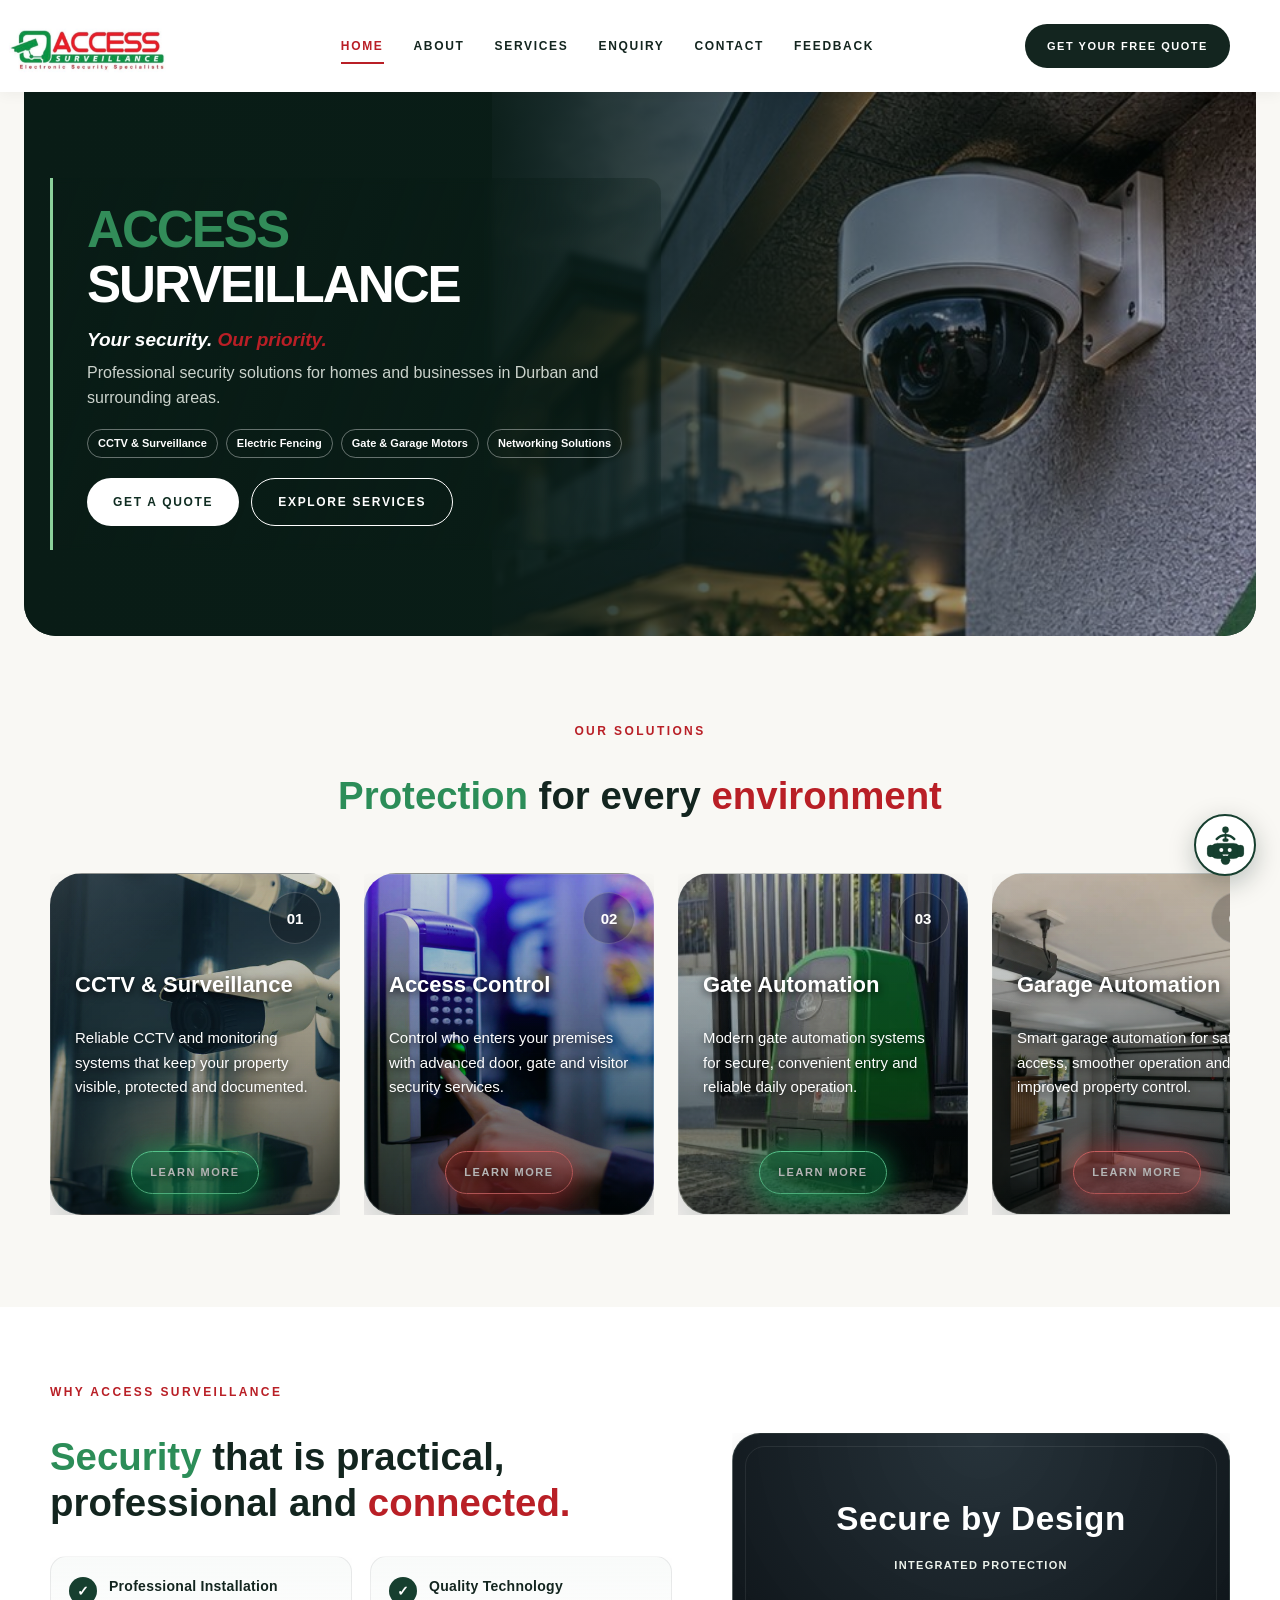
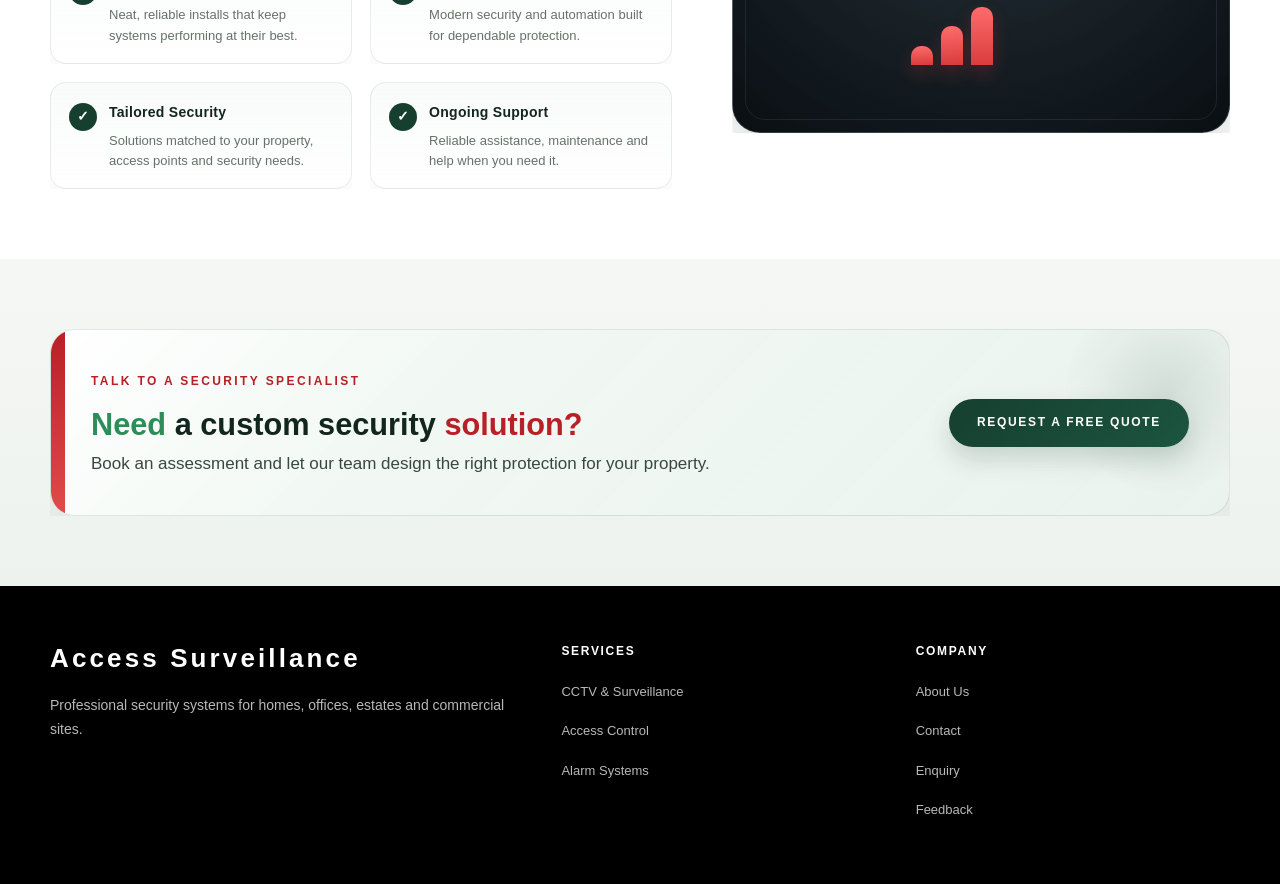
==== commit d3331f8b: "final" ====
--- a/index.html
+++ b/index.html
@@ -30,6 +30,7 @@
                     <a class="nav-link" href="services.html">Services</a>
                     <a class="nav-link" href="enquiry.html">Enquiry</a>
                     <a class="nav-link" href="contact.html">Contact</a>
+                    <a class="nav-link" href="feedback.html">Feedback</a>
                 </nav>
 
                 <a class="header-button" href="enquiry.html">Get your free quote</a>
@@ -276,11 +277,12 @@
                     <li><a href="about.html">About Us</a></li>
                     <li><a href="contact.html">Contact</a></li>
                     <li><a href="enquiry.html">Enquiry</a></li>
+                    <li><a href="feedback.html">Feedback</a></li>
                 </ul>
             </div>
         </div>
     </footer>
-    <script src="js/main.js?v=faq-chat-7"></script>
+    <script src="js/main.js?v=faq-chat-8"></script>
 </body>
 </html>
 
--- a/css/style.css
+++ b/css/style.css
@@ -3232,6 +3232,247 @@
   color: var(--white);
 }
 
+.feedback-page-hero {
+  min-height: 340px;
+}
+
+.feedback-page-hero .page-hero-inner {
+  min-height: inherit;
+}
+
+.feedback-layout {
+  width: min(820px, calc(100% - 48px));
+  margin: 0 auto;
+}
+
+.feedback-aside {
+  display: none;
+}
+
+.feedback-form-wrap {
+  padding: clamp(24px, 4vw, 40px);
+}
+
+.feedback-handoff-note,
+.feedback-contact-note {
+  color: var(--muted);
+  font-size: 14px;
+  line-height: 1.55;
+}
+
+.feedback-handoff-note {
+  margin: 0 0 20px;
+}
+
+.feedback-contact-note {
+  margin: 16px 0 0;
+}
+
+.feedback-contact-note a {
+  color: var(--green);
+  font-weight: 700;
+}
+
+.feedback-status {
+  min-height: 1.5em;
+  margin: 12px 0 0;
+  color: var(--green);
+  font-weight: 700;
+}
+
+@media (min-width: 981px) {
+  .feedback-page-hero {
+    position: relative;
+    isolation: isolate;
+    overflow: hidden;
+    width: min(1280px, calc(100% - 48px));
+    min-height: 400px;
+    margin: 0 auto;
+    padding: 48px 0;
+    border-radius: 0 0 32px 32px;
+    background:
+      radial-gradient(circle at 87% 20%, rgba(139, 209, 155, 0.12), transparent 25%),
+      linear-gradient(115deg, #091c16 0%, #163f2f 64%, #1b4a36 100%);
+  }
+
+  .feedback-page-hero::before {
+    position: absolute;
+    right: -72px;
+    bottom: -315px;
+    width: 580px;
+    height: 580px;
+    border: 1px solid rgba(139, 209, 155, 0.24);
+    border-radius: 50%;
+    box-shadow:
+      0 0 0 34px rgba(139, 209, 155, 0.035),
+      0 0 0 78px rgba(139, 209, 155, 0.025);
+    content: "";
+    pointer-events: none;
+  }
+
+  .feedback-page-hero::after {
+    position: absolute;
+    top: 54px;
+    right: 24%;
+    width: 100px;
+    height: 100px;
+    border-radius: 50%;
+    background: rgba(185, 31, 38, 0.28);
+    content: "";
+    filter: blur(48px);
+    pointer-events: none;
+  }
+
+  .feedback-page-hero .page-hero-inner {
+    position: relative;
+    z-index: 1;
+    min-height: 300px;
+  }
+
+  .feedback-page-hero .page-hero-copy {
+    max-width: 760px;
+    padding: 24px 28px;
+    border-left: 3px solid #8bd19b;
+    border-radius: 0 18px 18px 0;
+    background: linear-gradient(100deg, rgba(9, 28, 22, 0.5), rgba(9, 28, 22, 0));
+    backdrop-filter: blur(3px);
+  }
+
+  .feedback-page-hero .eyebrow {
+    margin-bottom: 20px;
+    color: #8bd19b;
+  }
+
+  .feedback-page-hero h1 {
+    font-size: clamp(48px, 5vw, 66px);
+    line-height: 1;
+    letter-spacing: -0.045em;
+  }
+
+  .feedback-page-hero p {
+    max-width: 580px;
+    margin-top: 18px;
+    font-size: 18px;
+    line-height: 1.6;
+  }
+
+  .feedback-layout {
+    display: grid;
+    width: min(1120px, calc(100% - 48px));
+    grid-template-columns: minmax(300px, 0.78fr) minmax(0, 1.22fr);
+    align-items: stretch;
+    gap: 30px;
+  }
+
+  .feedback-aside {
+    display: flex;
+    position: relative;
+    overflow: hidden;
+    flex-direction: column;
+    padding: 36px 32px;
+    border: 1px solid rgba(237, 243, 236, 0.08);
+    border-radius: 24px;
+    background:
+      radial-gradient(circle at 100% 0%, rgba(139, 209, 155, 0.12), transparent 34%),
+      linear-gradient(155deg, #102d22, #163f2f);
+    box-shadow: 0 22px 54px rgba(9, 28, 22, 0.14);
+    color: var(--white);
+  }
+
+  .feedback-aside-kicker {
+    color: #8bd19b;
+    font-size: 11px;
+    font-weight: 800;
+    letter-spacing: 0.2em;
+    text-transform: uppercase;
+  }
+
+  .feedback-aside h2 {
+    margin: 18px 0 0;
+    color: var(--white);
+    font-size: clamp(26px, 2.4vw, 34px);
+    line-height: 1.08;
+    letter-spacing: -0.035em;
+  }
+
+  .feedback-process {
+    display: grid;
+    gap: 24px;
+    margin: 32px 0;
+    padding: 0;
+    list-style: none;
+  }
+
+  .feedback-process li {
+    display: grid;
+    grid-template-columns: 42px minmax(0, 1fr);
+    align-items: start;
+    gap: 14px;
+  }
+
+  .feedback-process-number {
+    display: grid;
+    width: 40px;
+    height: 40px;
+    place-items: center;
+    border: 1px solid rgba(139, 209, 155, 0.35);
+    border-radius: 12px;
+    background: rgba(139, 209, 155, 0.08);
+    color: #b6e3c1;
+    font-size: 11px;
+    font-weight: 800;
+  }
+
+  .feedback-process strong {
+    display: block;
+    color: var(--white);
+    font-size: 14px;
+  }
+
+  .feedback-process p {
+    margin: 6px 0 0;
+    color: rgba(237, 243, 236, 0.72);
+    font-size: 13px;
+    line-height: 1.5;
+  }
+
+  .feedback-aside-note {
+    margin-top: auto;
+    padding: 18px 20px;
+    border: 1px solid rgba(237, 243, 236, 0.1);
+    border-left: 2px solid var(--red);
+    border-radius: 12px;
+    background: rgba(9, 28, 22, 0.24);
+  }
+
+  .feedback-aside-note strong {
+    color: #b6e3c1;
+    font-size: 13px;
+  }
+
+  .feedback-aside-note p {
+    margin: 6px 0 0;
+    color: rgba(237, 243, 236, 0.72);
+    font-size: 12px;
+    line-height: 1.5;
+  }
+
+  .feedback-form-wrap {
+    padding: 40px;
+    border: 1px solid rgba(22, 63, 47, 0.1);
+    border-top: 4px solid #328c59;
+    border-radius: 24px;
+    background: var(--white);
+    box-shadow: 0 22px 58px rgba(9, 28, 22, 0.09);
+  }
+
+  .feedback-form .submit-button {
+    min-width: 220px;
+    background: linear-gradient(135deg, var(--green), #285a41);
+    box-shadow: 0 12px 24px rgba(22, 63, 47, 0.16);
+  }
+}
+
 @media (max-width: 980px) {
   .about-page-hero .about-camera-mark {
     display: none;
@@ -3755,6 +3996,10 @@
     max-width: none;
   }
 
+  .feedback-layout {
+    width: calc(100% - 24px);
+  }
+
   .enquiry-layout .quote-panel {
     display: none;
   }
